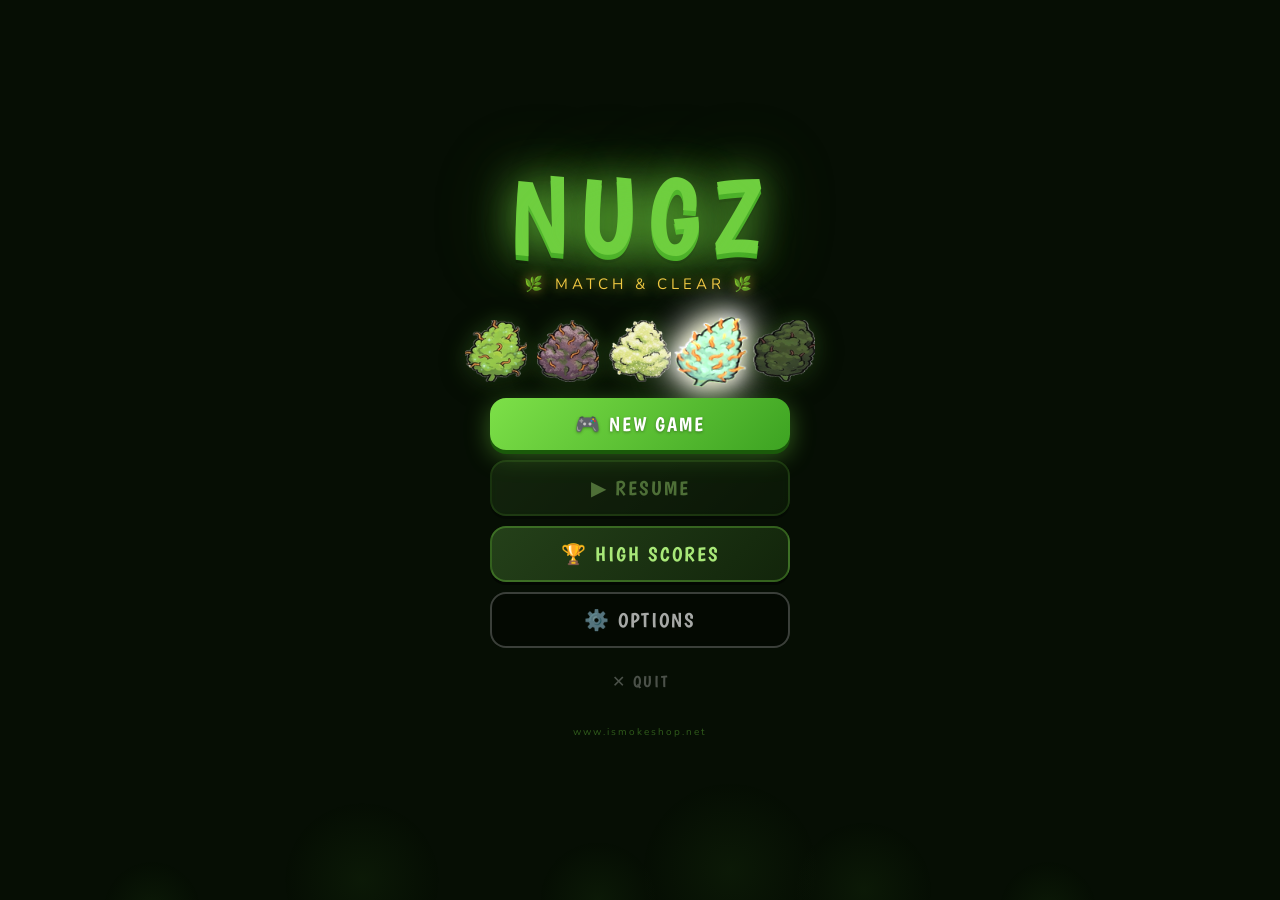
==== NUGZ/index.html @ 01d81c3b "Add files via upload" ====
<!DOCTYPE html>
<html lang="en">
<head>
<meta charset="UTF-8">
<meta name="viewport" content="width=device-width, initial-scale=1.0, maximum-scale=1.0, user-scalable=no">
<title>NUGZ 🌿 by iSmokeShop</title>
<link rel="stylesheet" href="styles.css">
</head>
<body>

<!-- GLOBAL PARALLAX BACKGROUND -->
<div id="globalBg" class="global-bg"></div>

<div id="app">

  <!-- ══════════ MAIN MENU ══════════ -->
  <div id="screen-menu" class="screen active">
    <div class="menu-smoke">
      <div class="smoke-particle"></div><div class="smoke-particle"></div>
      <div class="smoke-particle"></div><div class="smoke-particle"></div>
      <div class="smoke-particle"></div><div class="smoke-particle"></div>
    </div>
    <div class="menu-content">

      <div class="logo-wrap">
        <div class="logo-glow"></div>
        <div class="logo-title">NUGZ</div>
        <div class="logo-sub">🌿 Match &amp; Clear 🌿</div>
      </div>

      <!-- CENTERED floating nugs row -->
      <div class="floating-nugs" id="floatingNugs"></div>

      <div class="menu-buttons">
        <button class="btn btn-primary pulse-glow" id="btnNewGame">🎮 NEW GAME</button>
        <button class="btn btn-secondary" id="btnResume">▶ RESUME</button>
        <button class="btn btn-secondary" id="btnHighScore">🏆 HIGH SCORES</button>
        <button class="btn btn-outline" id="btnOptions">⚙️ OPTIONS</button>
        <button class="btn btn-ghost" id="btnQuit">✕ QUIT</button>
      </div>

      <div class="menu-footer">
        <img src="ismokeshop-logo.png" alt="iSmokeShop" class="iss-logo" onerror="this.style.display='none'">
        <a href="https://www.ismokeshop.net" target="_blank">www.ismokeshop.net</a>
      </div>
    </div>
  </div>

  <!-- ══════════ GAME SCREEN ══════════ -->
  <div id="screen-game" class="screen">
    <div class="hud">
      <div class="hud-left">
        <button class="hud-btn" id="btnPause">⏸</button>
        <div class="level-display">LVL <span id="dispLevel">1</span></div>
      </div>
      <div class="hud-center">
        <div class="score-label">SCORE</div>
        <div class="score-display" id="dispScore">0</div>
      </div>
      <div class="hud-right">
        <div class="combo-display" id="dispCombo"></div>
        <div class="highscore-mini">BEST&nbsp;<span id="dispBest">0</span></div>
      </div>
    </div>

    <div class="progress-bar-wrap">
      <div class="progress-bar" id="progressBar"></div>
      <div class="progress-label" id="progressLabel">0 / 20</div>
    </div>

    <div class="game-area">
      <canvas id="gameCanvas"></canvas>
      <div id="popEffects"></div>
    </div>

    <div class="game-footer">
      <div class="moves-display">
        <span class="moves-icon">💨</span>
        <span id="dispMoves">30</span>&nbsp;PUFFS LEFT
      </div>
      <div class="nug-queue">
        <div class="queue-label">NEXT</div>
        <div id="nextNugDisplay"></div>
      </div>
    </div>
  </div>

  <!-- ══════════ PAUSE ══════════ -->
  <div id="screen-pause" class="screen overlay-screen">
    <div class="overlay-box">
      <div class="overlay-title">⏸ PAUSED</div>
      <button class="btn btn-primary" id="btnResumePause">▶ RESUME</button>
      <button class="btn btn-secondary" id="btnRestartPause">🔄 RESTART</button>
      <button class="btn btn-outline" id="btnMenuPause">🏠 MENU</button>
    </div>
  </div>

  <!-- ══════════ GAME OVER ══════════ -->
  <div id="screen-gameover" class="screen overlay-screen">
    <div class="overlay-box gameover-box">
      <div class="gameover-emoji">💨</div>
      <div class="overlay-title">BURNED OUT</div>
      <div class="gameover-score-label">YOUR SCORE</div>
      <div class="gameover-score" id="goScore">0</div>
      <div class="gameover-best" id="goNewBest" style="display:none">🏆 NEW HIGH SCORE!</div>
      <div class="gameover-stats">
        <div>LEVEL REACHED: <span id="goLevel">1</span></div>
        <div>BEST COMBO: <span id="goCombo">0</span>x</div>
      </div>
      <button class="btn btn-primary pulse-glow" id="btnPlayAgain">🎮 PLAY AGAIN</button>
      <button class="btn btn-outline" id="btnGoMenu">🏠 MENU</button>
    </div>
  </div>

  <!-- ══════════ LEVEL UP ══════════ -->
  <div id="screen-levelup" class="screen overlay-screen">
    <div class="overlay-box levelup-box">
      <div class="levelup-stars" id="levelupStars">⭐⭐⭐</div>
      <div class="levelup-badge">LEVEL UP!</div>
      <div class="levelup-num" id="luLevel">2</div>
      <div class="levelup-msg" id="luMsg">Keep it lit! 🔥</div>
      <button class="btn btn-primary" id="btnContinue">KEEP GOING 🌿</button>
    </div>
  </div>

  <!-- ══════════ HIGH SCORES ══════════ -->
  <div id="screen-scores" class="screen overlay-screen">
    <div class="overlay-box scores-box">
      <div class="overlay-title">🏆 HIGH SCORES</div>
      <div id="scoresList" class="scores-list"></div>
      <button class="btn btn-outline" id="btnScoresBack">← BACK</button>
    </div>
  </div>

  <!-- ══════════ OPTIONS ══════════ -->
  <div id="screen-options" class="screen overlay-screen">
    <div class="overlay-box">
      <div class="overlay-title">⚙️ OPTIONS</div>
      <div class="option-row">
        <span>🔊 SOUND FX</span>
        <label class="toggle"><input type="checkbox" id="optSound" checked><span class="toggle-slider"></span></label>
      </div>
      <div class="option-row">
        <span>🎵 MUSIC</span>
        <label class="toggle"><input type="checkbox" id="optMusic"><span class="toggle-slider"></span></label>
      </div>
      <div class="option-row">
        <span>📳 VIBRATE</span>
        <label class="toggle"><input type="checkbox" id="optVibrate" checked><span class="toggle-slider"></span></label>
      </div>
      <div class="option-row">
        <span>✨ EFFECTS</span>
        <label class="toggle"><input type="checkbox" id="optEffects" checked><span class="toggle-slider"></span></label>
      </div>
      <div class="option-row">
        <span>🔉 MUSIC VOL</span>
        <input type="range" id="optMusicVol" min="0" max="100" value="60" class="vol-slider">
      </div>
      <button class="btn btn-outline" id="btnOptBack">← BACK</button>
    </div>
  </div>

</div><!-- /#app -->

<!-- Audio -->
<audio id="bgMusic" loop preload="auto">
  <source src="NUGZ Main Menu (Take 1).mp3" type="audio/mpeg">
</audio>

<script src="index.js"></script>
</body>
</html>
---- NUGZ/styles.css ----
/* ═══════════════════════════════════════════════
   NUGZ — styles.css  (v2 — iSmokeShop Edition)
═══════════════════════════════════════════════ */
@import url('https://fonts.googleapis.com/css2?family=Boogaloo&family=Nunito:wght@400;700;900&display=swap');

:root {
  --green:      #6fcf3f;
  --green2:     #3da322;
  --purple:     #9b5fcf;
  --white-nug:  #d4e88e;
  --teal:       #5ec4c0;
  --dark:       #3d5e35;
  --gold:       #f5c842;
  --amber:      #e8921a;
  --bg-dark:    #0d1a0a;
  --panel:      rgba(10,22,6,0.88);
  --glow-green: 0 0 20px rgba(111,207,63,0.6);
  --glow-gold:  0 0 20px rgba(245,200,66,0.7);
}

/* ── RESET ── */
*, *::before, *::after { box-sizing: border-box; margin: 0; padding: 0; -webkit-tap-highlight-color: transparent; }
html, body {
  width: 100%; height: 100%;
  overflow: hidden;
  background: #060e04;
  font-family: 'Nunito', sans-serif;
  color: #fff;
  touch-action: manipulation;
}

/* ══════════════════════════════════════════
   GLOBAL BACKGROUND IMAGE
══════════════════════════════════════════ */
.global-bg {
  position: fixed; inset: 0; z-index: 0;
  background: url('nugz-background.png') center center / cover no-repeat;
  /* Dark overlay so game elements read clearly */
  filter: brightness(0.45) saturate(1.2);
  transform: scale(1.04); /* slight overscale to avoid edges on parallax */
  transition: filter 0.6s ease;
}
/* Slightly brighter on menu */
body.on-menu .global-bg { filter: brightness(0.55) saturate(1.3); }

#app { position: relative; z-index: 1; width: 100%; height: 100vh; overflow: hidden; }

/* ══════════════════════════════════════════
   SCREENS
══════════════════════════════════════════ */
.screen {
  position: absolute; inset: 0;
  display: none; flex-direction: column;
  align-items: center; justify-content: center;
}
.screen.active { display: flex; }

.overlay-screen {
  background: rgba(0,0,0,0.72);
  backdrop-filter: blur(8px);
  z-index: 100;
}

/* ══════════════════════════════════════════
   MENU — SMOKE OVERLAY (subtle on top of bg)
══════════════════════════════════════════ */
.menu-smoke {
  position: absolute; inset: 0; overflow: hidden; pointer-events: none;
}
.smoke-particle {
  position: absolute; bottom: -60px;
  border-radius: 50%;
  background: radial-gradient(circle, rgba(111,207,63,0.06) 0%, transparent 70%);
  animation: smokeRise 10s infinite ease-in;
}
.smoke-particle:nth-child(1){left:8%;  width:100px;height:100px; animation-delay:0s;}
.smoke-particle:nth-child(2){left:22%; width:160px;height:160px; animation-delay:2s;}
.smoke-particle:nth-child(3){left:42%; width:120px;height:120px; animation-delay:4s;}
.smoke-particle:nth-child(4){left:62%; width:140px;height:140px; animation-delay:1s;}
.smoke-particle:nth-child(5){left:78%; width:100px;height:100px; animation-delay:3s;}
.smoke-particle:nth-child(6){left:50%; width:180px;height:180px; animation-delay:5.5s;}
@keyframes smokeRise {
  0%  { transform:translateY(0) scale(1);   opacity:0; }
  8%  { opacity:1; }
  100%{ transform:translateY(-115vh) scale(3); opacity:0; }
}

/* ══════════════════════════════════════════
   MENU CONTENT
══════════════════════════════════════════ */
.menu-content {
  position: relative; z-index: 2;
  display: flex; flex-direction: column;
  align-items: center;
  width: 100%; max-width: 440px;
  padding: 16px 20px;
  gap: 12px;
}

/* ── LOGO ── */
.logo-wrap { text-align: center; position: relative; }
.logo-glow {
  position: absolute; left: 50%; top: 50%; transform: translate(-50%,-50%);
  width: 260px; height: 100px;
  background: radial-gradient(ellipse, rgba(111,207,63,0.45) 0%, transparent 70%);
  filter: blur(24px);
  animation: logoPulse 3s ease-in-out infinite;
}
@keyframes logoPulse {
  0%,100%{ opacity:.7; transform:translate(-50%,-50%) scale(1); }
  50%    { opacity:1;  transform:translate(-50%,-50%) scale(1.18); }
}
.logo-title {
  font-family: 'Boogaloo', cursive;
  font-size: clamp(80px, 22vw, 108px);
  color: var(--green);
  text-shadow:
    0 0 40px rgba(111,207,63,0.9),
    0 0 80px rgba(111,207,63,0.4),
    0 5px 0 var(--green2),
    0 8px 0 rgba(0,0,0,0.6);
  letter-spacing: 10px;
  line-height: 1;
}
.logo-sub {
  font-size: 15px; color: var(--gold);
  letter-spacing: 4px; text-transform: uppercase;
  text-shadow: 0 0 12px rgba(245,200,66,0.6);
  margin-top: 4px;
}

/* ── FLOATING NUGS (centered) ── */
.floating-nugs {
  display: flex;
  flex-direction: row;
  justify-content: center;
  align-items: flex-end;
  gap: 10px;
  width: 100%;
  height: 72px;
  margin: 4px 0;
}
.floating-nugs img {
  width: 52px; height: 52px;
  filter: drop-shadow(0 4px 12px rgba(0,0,0,0.6)) drop-shadow(0 0 8px rgba(111,207,63,0.3));
  animation: floatNug 3.5s ease-in-out infinite;
  cursor: default;
  transition: filter 0.2s, transform 0.2s;
}
.floating-nugs img:nth-child(1){ animation-delay:0s; }
.floating-nugs img:nth-child(2){ animation-delay:0.5s; }
.floating-nugs img:nth-child(3){ animation-delay:1s; }
.floating-nugs img:nth-child(4){ animation-delay:1.5s; }
.floating-nugs img:nth-child(5){ animation-delay:2s; }
.floating-nugs img.sparkle {
  filter: drop-shadow(0 0 16px #6fcf3f) drop-shadow(0 0 8px #fff) brightness(1.5);
  transform: scale(1.18) rotate(10deg);
}
@keyframes floatNug {
  0%,100%{ transform:translateY(0)    rotate(-4deg) scale(1); }
  50%    { transform:translateY(-14px) rotate(4deg)  scale(1.05); }
}

/* ── MENU BUTTONS ── */
.menu-buttons {
  display: flex; flex-direction: column;
  gap: 10px; width: 100%; max-width: 300px;
}

/* ── MENU FOOTER ── */
.menu-footer {
  margin-top: 8px;
  display: flex; flex-direction: column; align-items: center; gap: 6px;
}
.iss-logo {
  height: 28px; opacity: 0.7;
  filter: drop-shadow(0 0 6px rgba(111,207,63,0.4));
}
.menu-footer a {
  font-size: 10px; color: rgba(111,207,63,0.4);
  text-decoration: none; letter-spacing: 2px;
}

/* ══════════════════════════════════════════
   BUTTONS
══════════════════════════════════════════ */
.btn {
  border: none; cursor: pointer; border-radius: 16px;
  font-family: 'Boogaloo', cursive;
  font-size: 20px; letter-spacing: 2px;
  padding: 14px 24px; width: 100%;
  transition: all 0.12s ease;
  position: relative; overflow: hidden;
  text-transform: uppercase;
}
.btn::after {
  content:''; position:absolute; inset:0;
  background:rgba(255,255,255,0.12);
  opacity:0; transition:opacity 0.1s;
}
.btn:active { transform:translateY(2px) scale(0.97); }
.btn:active::after { opacity:1; }

.btn-primary {
  background: linear-gradient(135deg, #7de048, #3da322);
  color: #fff;
  box-shadow: 0 4px 0 #1a5a0a, 0 6px 24px rgba(111,207,63,0.45);
  text-shadow: 0 1px 3px rgba(0,0,0,0.35);
}
.btn-primary:active { box-shadow: 0 1px 0 #1a5a0a; }

.btn-secondary {
  background: linear-gradient(135deg, rgba(40,70,28,0.9), rgba(20,40,12,0.9));
  color: #a8e878;
  border: 2px solid rgba(111,207,63,0.35);
  box-shadow: 0 3px 0 rgba(0,0,0,0.5);
  backdrop-filter: blur(4px);
}
.btn-outline {
  background: rgba(0,0,0,0.3);
  color: rgba(255,255,255,0.65);
  border: 2px solid rgba(255,255,255,0.22);
  backdrop-filter: blur(4px);
}
.btn-ghost {
  background: transparent; border: none;
  color: rgba(255,255,255,0.28);
  font-size: 16px;
}
.btn-ghost:hover { color: rgba(255,90,90,0.7); }

.pulse-glow {
  animation: pulseGlow 2.2s ease-in-out infinite;
}
@keyframes pulseGlow {
  0%,100%{ box-shadow: 0 4px 0 #1a5a0a, 0 6px 24px rgba(111,207,63,0.45); }
  50%    { box-shadow: 0 4px 0 #1a5a0a, 0 6px 40px rgba(111,207,63,0.85), 0 0 70px rgba(111,207,63,0.25); }
}

/* ══════════════════════════════════════════
   GAME HUD
══════════════════════════════════════════ */
#screen-game {
  display: none; flex-direction: column;
}
#screen-game.active { display: flex; }

/* Semi-transparent dark band at top */
.hud {
  display: flex; align-items: center; justify-content: space-between;
  padding: 8px 14px 6px;
  background: rgba(0,0,0,0.55);
  backdrop-filter: blur(6px);
  border-bottom: 1px solid rgba(111,207,63,0.2);
  min-height: 58px;
}
.hud-left, .hud-right {
  display: flex; flex-direction: column; align-items: flex-start; gap: 2px;
  min-width: 82px;
}
.hud-right { align-items: flex-end; }
.hud-btn {
  background: rgba(111,207,63,0.18);
  border: 1px solid rgba(111,207,63,0.35);
  color: var(--green); font-size: 18px;
  border-radius: 8px; padding: 4px 9px; cursor: pointer;
  transition: background 0.15s;
}
.hud-btn:active { background: rgba(111,207,63,0.35); }
.level-display {
  font-family: 'Boogaloo', cursive;
  font-size: 14px; color: var(--gold); letter-spacing: 1px;
}
.score-label {
  font-size: 10px; color: rgba(255,255,255,0.4);
  letter-spacing: 3px; text-align: center;
}
.score-display {
  font-family: 'Boogaloo', cursive;
  font-size: 34px; color: #fff;
  text-shadow: 0 0 16px rgba(111,207,63,0.55);
  text-align: center; letter-spacing: 1px;
  min-width: 120px;
}
.score-display.bump { animation: scoreBump 0.25s ease; }
@keyframes scoreBump {
  0%  { transform:scale(1); }
  40% { transform:scale(1.22); color:var(--gold); text-shadow: 0 0 20px var(--gold); }
  100%{ transform:scale(1); }
}
.highscore-mini {
  font-size: 10px; color: rgba(245,200,66,0.5); letter-spacing: 2px;
}
.combo-display {
  font-family: 'Boogaloo', cursive;
  font-size: 20px; color: var(--gold);
  text-shadow: var(--glow-gold);
  min-height: 24px;
  transition: opacity 0.2s;
}
/* Combo pulse */
.combo-display.combo-pop { animation: comboPop 0.3s cubic-bezier(.34,1.56,.64,1); }
@keyframes comboPop {
  0%  { transform:scale(0.5); }
  100%{ transform:scale(1); }
}

/* ══════════════════════════════════════════
   PROGRESS BAR
══════════════════════════════════════════ */
.progress-bar-wrap {
  position: relative; height: 9px;
  background: rgba(0,0,0,0.5);
}
.progress-bar {
  height: 100%;
  background: linear-gradient(90deg, var(--green2), var(--green), var(--gold));
  width: 0%;
  transition: width 0.35s ease;
  box-shadow: 0 0 10px rgba(111,207,63,0.7);
}
.progress-label {
  position: absolute; top: 50%; right: 8px; transform: translateY(-50%);
  font-size: 8px; color: rgba(255,255,255,0.35); letter-spacing: 1px;
}

/* ══════════════════════════════════════════
   GAME CANVAS AREA
══════════════════════════════════════════ */
.game-area {
  flex: 1; position: relative;
  display: flex; align-items: center; justify-content: center;
  overflow: hidden;
}
/* Subtle dark vignette over background behind the grid */
.game-area::before {
  content: '';
  position: absolute; inset: 0;
  background: rgba(0,0,0,0.35);
  pointer-events: none;
}
#gameCanvas {
  display: block;
  position: relative; z-index: 1;
  border-radius: 8px;
  box-shadow: 0 0 40px rgba(0,0,0,0.7), 0 0 0 1px rgba(111,207,63,0.12);
}

/* ══════════════════════════════════════════
   POP EFFECTS LAYER
══════════════════════════════════════════ */
#popEffects {
  position: absolute; inset: 0; z-index: 2;
  pointer-events: none; overflow: hidden;
}
.pop-text {
  position: absolute; pointer-events: none;
  font-family: 'Boogaloo', cursive;
  color: var(--gold);
  text-shadow: 0 2px 6px rgba(0,0,0,0.7), 0 0 12px var(--gold);
  white-space: nowrap;
  animation: popFloat 0.9s ease forwards;
}
@keyframes popFloat {
  0%  { transform:translateY(0)    scale(0.4); opacity:1; }
  55% { transform:translateY(-45px) scale(1.25); opacity:1; }
  100%{ transform:translateY(-90px) scale(0.7); opacity:0; }
}
.particle {
  position: absolute; border-radius: 50%;
  pointer-events: none;
  animation: particleFly 0.65s ease forwards;
}
@keyframes particleFly {
  0%  { transform:translate(0,0) scale(1); opacity:1; }
  100%{ transform:translate(var(--dx),var(--dy)) scale(0); opacity:0; }
}
/* Selection ring flash */
.select-flash {
  position: absolute; border-radius: 10px;
  border: 3px solid var(--green);
  box-shadow: 0 0 16px var(--green), inset 0 0 10px rgba(111,207,63,0.2);
  pointer-events: none;
  animation: selectRing 0.25s ease forwards;
  z-index: 3;
}
@keyframes selectRing {
  0%  { opacity:0; transform:scale(0.6); }
  60% { opacity:1; transform:scale(1.1); }
  100%{ opacity:1; transform:scale(1); }
}
.deselect-flash {
  position: absolute; border-radius: 10px;
  border: 2px solid rgba(255,255,255,0.4);
  pointer-events: none;
  animation: deselectRing 0.2s ease forwards;
  z-index: 3;
}
@keyframes deselectRing {
  0%  { opacity:1; transform:scale(1); }
  100%{ opacity:0; transform:scale(1.3); }
}
/* Screen flash for combos */
.screen-flash {
  position: fixed; inset: 0; pointer-events: none; z-index: 200;
  animation: screenFlash 0.35s ease forwards;
}
@keyframes screenFlash {
  0%  { opacity:0.45; }
  100%{ opacity:0; }
}

/* ══════════════════════════════════════════
   GAME FOOTER
══════════════════════════════════════════ */
.game-footer {
  display: flex; align-items: center; justify-content: space-between;
  padding: 8px 16px;
  background: rgba(0,0,0,0.55);
  backdrop-filter: blur(6px);
  border-top: 1px solid rgba(111,207,63,0.18);
  min-height: 62px;
}
.moves-display {
  font-family: 'Boogaloo', cursive;
  font-size: 17px; color: rgba(255,255,255,0.85); letter-spacing: 1px;
}
/* Low moves warning */
.moves-display.low { color: #ff6b4a; animation: lowPulse 0.7s ease-in-out infinite; }
@keyframes lowPulse {
  0%,100%{ opacity:1; }
  50%    { opacity:0.5; }
}
.moves-icon { margin-right: 4px; }
.nug-queue { display:flex; flex-direction:column; align-items:center; gap:4px; }
.queue-label { font-size:9px; color:rgba(255,255,255,0.3); letter-spacing:3px; }
#nextNugDisplay { display:flex; gap:8px; align-items:center; }
#nextNugDisplay img {
  width:38px; height:38px;
  filter: drop-shadow(0 0 6px rgba(111,207,63,0.5));
  animation: nextBob 2.2s ease-in-out infinite;
}
#nextNugDisplay img:nth-child(2){ animation-delay:.4s; }
#nextNugDisplay img:nth-child(3){ animation-delay:.8s; }
@keyframes nextBob {
  0%,100%{ transform:translateY(0); }
  50%    { transform:translateY(-5px); }
}

/* ══════════════════════════════════════════
   OVERLAY BOXES
══════════════════════════════════════════ */
.overlay-box {
  background: linear-gradient(150deg, rgba(14,28,10,0.97), rgba(8,18,6,0.97));
  border: 2px solid rgba(111,207,63,0.35);
  border-radius: 26px;
  padding: 32px 28px 28px;
  width: min(92vw, 350px);
  display: flex; flex-direction: column;
  align-items: center; gap: 14px;
  box-shadow:
    0 24px 70px rgba(0,0,0,0.85),
    inset 0 1px 0 rgba(111,207,63,0.12),
    0 0 0 1px rgba(0,0,0,0.4);
  animation: popIn 0.32s cubic-bezier(0.34,1.56,0.64,1);
}
@keyframes popIn {
  0%  { transform:scale(0.65); opacity:0; }
  100%{ transform:scale(1);    opacity:1; }
}
.overlay-title {
  font-family: 'Boogaloo', cursive;
  font-size: 32px; color: var(--green);
  text-shadow: var(--glow-green); letter-spacing: 3px;
}

/* GAME OVER */
.gameover-box { gap:10px; }
.gameover-emoji { font-size:58px; animation:wobble 2.5s ease-in-out infinite; }
@keyframes wobble {
  0%,100%{ transform:rotate(-12deg); }
  50%    { transform:rotate(12deg); }
}
.gameover-score-label { font-size:11px; color:rgba(255,255,255,0.4); letter-spacing:3px; }
.gameover-score {
  font-family:'Boogaloo',cursive;
  font-size:58px; color:var(--gold);
  text-shadow:var(--glow-gold);
}
.gameover-best {
  font-family:'Boogaloo',cursive; font-size:20px; color:var(--gold);
  animation: rainbow 1s linear infinite;
}
@keyframes rainbow {
  0%  { color:#f5c842; }
  33% { color:#6fcf3f; }
  66% { color:#9b5fcf; }
  100%{ color:#f5c842; }
}
.gameover-stats { font-size:14px; color:rgba(255,255,255,0.5); text-align:center; line-height:2; }

/* LEVEL UP */
.levelup-box {
  background: linear-gradient(150deg, rgba(18,34,10,0.97), rgba(10,22,6,0.97));
  border-color: var(--gold);
  box-shadow: 0 24px 70px rgba(0,0,0,0.85), 0 0 50px rgba(245,200,66,0.18);
}
.levelup-stars { font-size:30px; letter-spacing:6px; animation:starSpin 1.5s ease; }
@keyframes starSpin {
  0%  { transform:rotate(-20deg) scale(0); opacity:0; }
  60% { transform:rotate(10deg) scale(1.3); opacity:1; }
  100%{ transform:rotate(0) scale(1); }
}
.levelup-badge {
  font-family:'Boogaloo',cursive; font-size:20px; color:var(--gold);
  letter-spacing:6px; text-shadow:var(--glow-gold);
}
.levelup-num {
  font-family:'Boogaloo',cursive; font-size:110px; color:var(--green);
  text-shadow:var(--glow-green), 0 0 70px rgba(111,207,63,0.35);
  line-height:1; animation:lvlPop 0.5s cubic-bezier(.34,1.56,.64,1);
}
@keyframes lvlPop { 0%{transform:scale(0);} 100%{transform:scale(1);} }
.levelup-msg { font-size:18px; color:rgba(255,255,255,0.75); text-align:center; }

/* HIGH SCORES */
.scores-box { gap:12px; }
.scores-list { width:100%; }
.score-entry {
  display:flex; align-items:center; justify-content:space-between;
  padding:10px 16px; border-radius:12px; margin-bottom:6px;
  background:rgba(111,207,63,0.06);
  border:1px solid rgba(111,207,63,0.12);
}
.score-entry:first-child { background:rgba(245,200,66,0.1); border-color:rgba(245,200,66,0.3); }
.score-rank { font-family:'Boogaloo',cursive; font-size:20px; color:rgba(255,255,255,0.3); width:32px; }
.score-entry:first-child .score-rank { color:var(--gold); }
.score-val { font-family:'Boogaloo',cursive; font-size:22px; color:#fff; }
.score-lvl { font-size:12px; color:rgba(255,255,255,0.3); }

/* OPTIONS */
.option-row {
  display:flex; align-items:center; justify-content:space-between;
  width:100%; padding:10px 4px;
  border-bottom:1px solid rgba(255,255,255,0.06);
  font-size:15px; letter-spacing:2px; color:rgba(255,255,255,0.75);
  gap:12px;
}
.toggle { position:relative; display:inline-block; width:50px; height:28px; flex-shrink:0; }
.toggle input { opacity:0; width:0; height:0; }
.toggle-slider {
  position:absolute; cursor:pointer; inset:0;
  background:rgba(255,255,255,0.1); border-radius:28px; transition:.3s;
  border:1px solid rgba(255,255,255,0.15);
}
.toggle-slider::before {
  content:''; position:absolute; width:22px; height:22px; border-radius:50%;
  left:3px; top:2px; background:rgba(255,255,255,0.4); transition:.3s;
}
.toggle input:checked + .toggle-slider { background:var(--green2); border-color:var(--green); }
.toggle input:checked + .toggle-slider::before {
  transform:translateX(22px); background:#fff;
  box-shadow:0 0 10px rgba(111,207,63,0.6);
}
.vol-slider {
  flex:1; max-width:110px;
  appearance:none; height:4px; background:rgba(255,255,255,0.15);
  border-radius:2px; outline:none; cursor:pointer;
}
.vol-slider::-webkit-slider-thumb {
  appearance:none; width:18px; height:18px; border-radius:50%;
  background:var(--green); cursor:pointer;
  box-shadow:0 0 8px rgba(111,207,63,0.5);
}

/* ══════════════════════════════════════════
   RESPONSIVE
══════════════════════════════════════════ */
@media(max-height: 700px) {
  .logo-title { font-size: clamp(60px,18vw,80px); }
  .floating-nugs { height:56px; }
  .floating-nugs img { width:42px; height:42px; }
  .menu-buttons { gap:8px; }
  .btn { padding:11px 20px; font-size:18px; }
}
@media(min-width: 600px) {
  .floating-nugs img { width:62px; height:62px; }
}
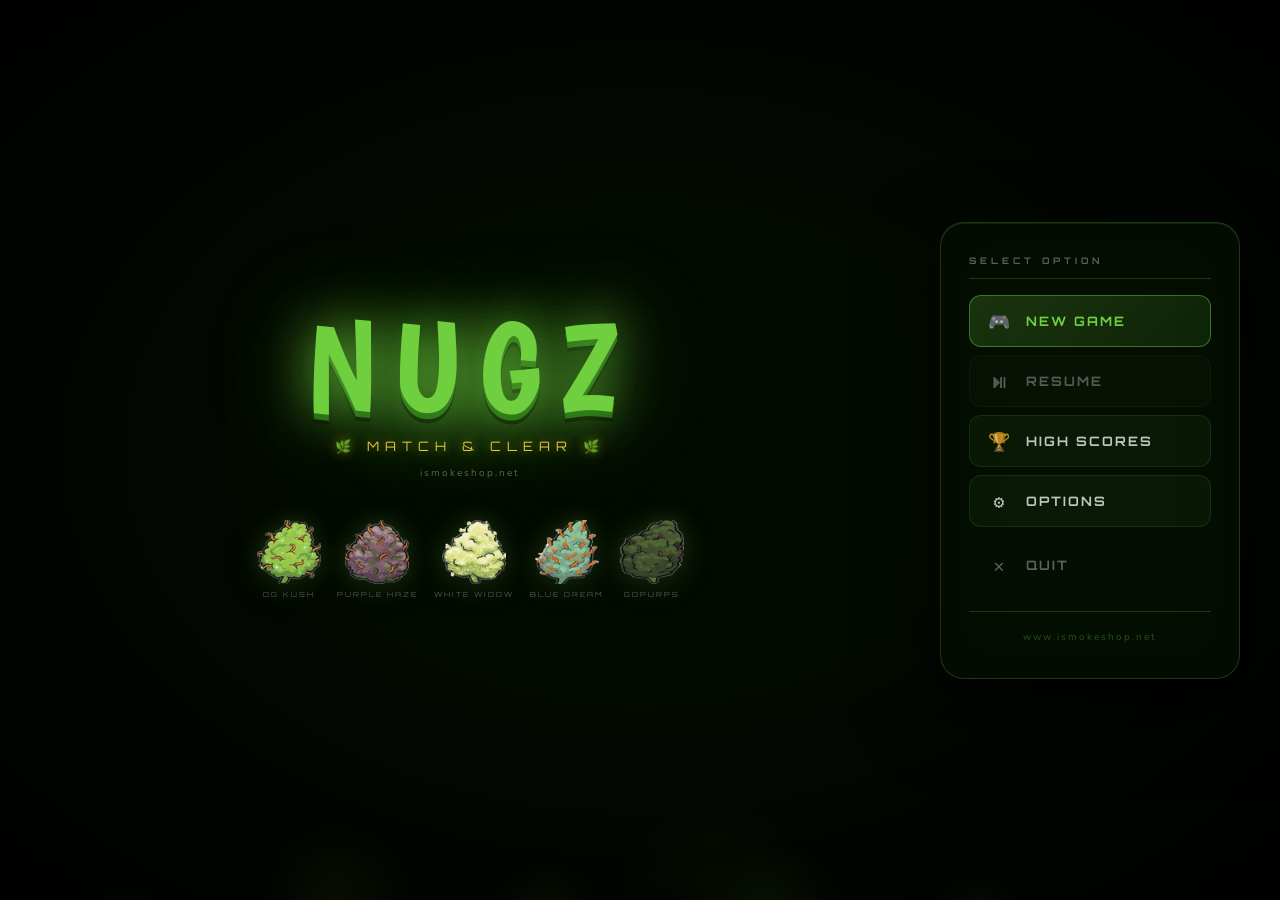
==== commit 96ca5c87: "Add files via upload" ====
--- a/NUGZ/index.html
+++ b/NUGZ/index.html
@@ -3,166 +3,335 @@
 <head>
 <meta charset="UTF-8">
 <meta name="viewport" content="width=device-width, initial-scale=1.0, maximum-scale=1.0, user-scalable=no">
+<meta name="apple-mobile-web-app-capable" content="yes">
+<meta name="apple-mobile-web-app-status-bar-style" content="black-translucent">
+<meta name="theme-color" content="#060e04">
 <title>NUGZ 🌿 by iSmokeShop</title>
 <link rel="stylesheet" href="styles.css">
 </head>
 <body>
 
-<!-- GLOBAL PARALLAX BACKGROUND -->
-<div id="globalBg" class="global-bg"></div>
+<!-- ══════════════════════════════════════
+     GLOBAL CINEMATIC BACKGROUND
+══════════════════════════════════════ -->
+<div id="globalBg">
+  <div class="bg-image"></div>
+  <div class="bg-vignette"></div>
+  <div class="bg-scanlines"></div>
+</div>
+
+<!-- SMOKE PARTICLES (always visible) -->
+<div id="smokeLayer">
+  <div class="sp"></div><div class="sp"></div><div class="sp"></div>
+  <div class="sp"></div><div class="sp"></div><div class="sp"></div>
+  <div class="sp"></div><div class="sp"></div>
+</div>
 
 <div id="app">
 
-  <!-- ══════════ MAIN MENU ══════════ -->
+  <!-- ══════════════════════════════════════
+       MAIN MENU
+  ══════════════════════════════════════ -->
   <div id="screen-menu" class="screen active">
-    <div class="menu-smoke">
-      <div class="smoke-particle"></div><div class="smoke-particle"></div>
-      <div class="smoke-particle"></div><div class="smoke-particle"></div>
-      <div class="smoke-particle"></div><div class="smoke-particle"></div>
-    </div>
-    <div class="menu-content">
-
-      <div class="logo-wrap">
-        <div class="logo-glow"></div>
-        <div class="logo-title">NUGZ</div>
-        <div class="logo-sub">🌿 Match &amp; Clear 🌿</div>
-      </div>
-
-      <!-- CENTERED floating nugs row -->
-      <div class="floating-nugs" id="floatingNugs"></div>
-
-      <div class="menu-buttons">
-        <button class="btn btn-primary pulse-glow" id="btnNewGame">🎮 NEW GAME</button>
-        <button class="btn btn-secondary" id="btnResume">▶ RESUME</button>
-        <button class="btn btn-secondary" id="btnHighScore">🏆 HIGH SCORES</button>
-        <button class="btn btn-outline" id="btnOptions">⚙️ OPTIONS</button>
-        <button class="btn btn-ghost" id="btnQuit">✕ QUIT</button>
-      </div>
-
-      <div class="menu-footer">
-        <img src="ismokeshop-logo.png" alt="iSmokeShop" class="iss-logo" onerror="this.style.display='none'">
-        <a href="https://www.ismokeshop.net" target="_blank">www.ismokeshop.net</a>
-      </div>
-    </div>
-  </div>
-
-  <!-- ══════════ GAME SCREEN ══════════ -->
+
+    <!-- DESKTOP MENU LAYOUT -->
+    <div class="menu-desktop">
+      <div class="menu-desktop-left">
+        <div class="logo-area">
+          <div class="logo-glow-ring"></div>
+          <div class="logo-main">NUGZ</div>
+          <div class="logo-tagline">🌿 MATCH &amp; CLEAR 🌿</div>
+          <div class="logo-brand">
+            <img src="ismokeshop-logo.png" alt="iSmokeShop" class="brand-logo" onerror="this.style.display='none'">
+            <span class="brand-url">ismokeshop.net</span>
+          </div>
+        </div>
+        <div class="menu-nug-showcase" id="nugShowcase">
+          <!-- 5 large nug sprites displayed here on desktop -->
+        </div>
+      </div>
+      <div class="menu-desktop-right">
+        <div class="menu-panel">
+          <div class="menu-panel-header">SELECT OPTION</div>
+          <nav class="menu-nav">
+            <button class="menu-btn menu-btn--primary" id="btnNewGame-d">
+              <span class="btn-icon">🎮</span>
+              <span class="btn-label">NEW GAME</span>
+              <span class="btn-arrow">▶</span>
+            </button>
+            <button class="menu-btn" id="btnResume-d">
+              <span class="btn-icon">⏯</span>
+              <span class="btn-label">RESUME</span>
+              <span class="btn-arrow">▶</span>
+            </button>
+            <button class="menu-btn" id="btnHighScore-d">
+              <span class="btn-icon">🏆</span>
+              <span class="btn-label">HIGH SCORES</span>
+              <span class="btn-arrow">▶</span>
+            </button>
+            <button class="menu-btn" id="btnOptions-d">
+              <span class="btn-icon">⚙️</span>
+              <span class="btn-label">OPTIONS</span>
+              <span class="btn-arrow">▶</span>
+            </button>
+            <button class="menu-btn menu-btn--quit" id="btnQuit-d">
+              <span class="btn-icon">✕</span>
+              <span class="btn-label">QUIT</span>
+            </button>
+          </nav>
+          <div class="menu-panel-footer">
+            <a href="https://www.ismokeshop.net" target="_blank">www.ismokeshop.net</a>
+          </div>
+        </div>
+      </div>
+    </div>
+
+    <!-- MOBILE MENU LAYOUT -->
+    <div class="menu-mobile">
+      <div class="mobile-logo">
+        <div class="mobile-logo-glow"></div>
+        <div class="mobile-logo-text">NUGZ</div>
+        <div class="mobile-logo-sub">🌿 Match &amp; Clear 🌿</div>
+      </div>
+      <div class="mobile-nugs-row" id="mobileNugsRow">
+        <!-- nugs injected by JS -->
+      </div>
+      <div class="mobile-menu-btns">
+        <button class="mbtn mbtn--primary" id="btnNewGame-m">🎮 NEW GAME</button>
+        <button class="mbtn" id="btnResume-m">▶ RESUME</button>
+        <button class="mbtn" id="btnHighScore-m">🏆 HIGH SCORES</button>
+        <button class="mbtn mbtn--outline" id="btnOptions-m">⚙️ OPTIONS</button>
+        <button class="mbtn mbtn--ghost" id="btnQuit-m">✕ QUIT</button>
+      </div>
+      <div class="mobile-footer">
+        <img src="ismokeshop-logo.png" alt="iSmokeShop" class="mobile-brand" onerror="this.style.display='none'">
+      </div>
+    </div>
+
+  </div><!-- /screen-menu -->
+
+
+  <!-- ══════════════════════════════════════
+       GAME SCREEN — DESKTOP
+  ══════════════════════════════════════ -->
   <div id="screen-game" class="screen">
-    <div class="hud">
-      <div class="hud-left">
-        <button class="hud-btn" id="btnPause">⏸</button>
-        <div class="level-display">LVL <span id="dispLevel">1</span></div>
-      </div>
-      <div class="hud-center">
-        <div class="score-label">SCORE</div>
-        <div class="score-display" id="dispScore">0</div>
-      </div>
-      <div class="hud-right">
-        <div class="combo-display" id="dispCombo"></div>
-        <div class="highscore-mini">BEST&nbsp;<span id="dispBest">0</span></div>
-      </div>
-    </div>
-
-    <div class="progress-bar-wrap">
-      <div class="progress-bar" id="progressBar"></div>
-      <div class="progress-label" id="progressLabel">0 / 20</div>
-    </div>
-
-    <div class="game-area">
-      <canvas id="gameCanvas"></canvas>
-      <div id="popEffects"></div>
-    </div>
-
-    <div class="game-footer">
-      <div class="moves-display">
-        <span class="moves-icon">💨</span>
-        <span id="dispMoves">30</span>&nbsp;PUFFS LEFT
-      </div>
-      <div class="nug-queue">
-        <div class="queue-label">NEXT</div>
-        <div id="nextNugDisplay"></div>
-      </div>
-    </div>
-  </div>
-
-  <!-- ══════════ PAUSE ══════════ -->
+
+    <!-- DESKTOP GAME: sidebar + canvas side by side -->
+    <div class="game-desktop">
+
+      <div class="game-sidebar-left">
+        <div class="sidebar-logo">NUGZ</div>
+        <div class="sidebar-score-block">
+          <div class="sb-label">SCORE</div>
+          <div class="sb-value" id="d-score">0</div>
+        </div>
+        <div class="sidebar-score-block">
+          <div class="sb-label">BEST</div>
+          <div class="sb-value sb-value--gold" id="d-best">0</div>
+        </div>
+        <div class="sidebar-divider"></div>
+        <div class="sidebar-score-block">
+          <div class="sb-label">LEVEL</div>
+          <div class="sb-value sb-value--level" id="d-level">1</div>
+        </div>
+        <div class="sb-progress-wrap">
+          <div class="sb-progress-bar" id="d-progress"></div>
+        </div>
+        <div class="sb-progress-label" id="d-progress-label">0 / 20</div>
+        <div class="sidebar-divider"></div>
+        <div class="sidebar-score-block">
+          <div class="sb-label">💨 PUFFS</div>
+          <div class="sb-value sb-value--puffs" id="d-moves">30</div>
+        </div>
+        <div class="sidebar-combo" id="d-combo"></div>
+        <div class="sidebar-divider"></div>
+        <div class="sb-label">NEXT UP</div>
+        <div class="sidebar-next" id="d-next"></div>
+        <div class="sidebar-actions">
+          <button class="side-btn" id="btnPause-d">⏸ PAUSE</button>
+        </div>
+        <div class="sidebar-brand">
+          <img src="ismokeshop-logo.png" alt="iSmokeShop" onerror="this.style.display='none'">
+        </div>
+      </div>
+
+      <div class="game-canvas-wrap">
+        <canvas id="gameCanvas"></canvas>
+        <div id="popEffects"></div>
+      </div>
+
+      <div class="game-sidebar-right">
+        <div class="sb-label">STRAIN GUIDE</div>
+        <div class="strain-guide" id="strainGuide">
+          <div class="strain-item" data-type="green">
+            <img src="sprites/green.png" alt="Green">
+            <div class="strain-info"><div class="strain-name">OG KUSH</div><div class="strain-desc">Classic indica</div></div>
+          </div>
+          <div class="strain-item" data-type="purple">
+            <img src="sprites/purple.png" alt="Purple">
+            <div class="strain-info"><div class="strain-name">PURPLE HAZE</div><div class="strain-desc">Psychedelic sativa</div></div>
+          </div>
+          <div class="strain-item" data-type="white">
+            <img src="sprites/white.png" alt="White">
+            <div class="strain-info"><div class="strain-name">WHITE WIDOW</div><div class="strain-desc">Frosty hybrid</div></div>
+          </div>
+          <div class="strain-item" data-type="teal">
+            <img src="sprites/teal.png" alt="Teal">
+            <div class="strain-info"><div class="strain-name">BLUE DREAM</div><div class="strain-desc">Smooth sativa</div></div>
+          </div>
+          <div class="strain-item" data-type="dark">
+            <img src="sprites/dark.png" alt="Dark">
+            <div class="strain-info"><div class="strain-name">GDPURPS</div><div class="strain-desc">Dense indica</div></div>
+          </div>
+        </div>
+        <div class="sidebar-divider"></div>
+        <div class="sb-label">HOW TO PLAY</div>
+        <div class="how-to-play">
+          <div class="htp-item">🖱️ Click to select a nug</div>
+          <div class="htp-item">↔️ Click adjacent to swap</div>
+          <div class="htp-item">🌿 Match 3+ in a row</div>
+          <div class="htp-item">⚡ Chains = combo bonus</div>
+          <div class="htp-item">⬆️ Fill the bar to level up</div>
+        </div>
+        <div class="sidebar-divider"></div>
+        <div class="sb-label">SESSION STATS</div>
+        <div class="session-stats">
+          <div class="stat-row"><span>Max Combo</span><span id="d-maxcombo">0x</span></div>
+          <div class="stat-row"><span>Nugs Cleared</span><span id="d-cleared">0</span></div>
+        </div>
+      </div>
+
+    </div><!-- /game-desktop -->
+
+    <!-- MOBILE GAME: stacked layout -->
+    <div class="game-mobile">
+      <div class="mobile-hud">
+        <div class="mhud-left">
+          <button class="mhud-btn" id="btnPause-m2">⏸</button>
+          <div class="mhud-level">LVL <span id="m-level">1</span></div>
+        </div>
+        <div class="mhud-center">
+          <div class="mhud-score-lbl">SCORE</div>
+          <div class="mhud-score" id="m-score">0</div>
+        </div>
+        <div class="mhud-right">
+          <div class="mhud-combo" id="m-combo"></div>
+          <div class="mhud-best">BEST <span id="m-best">0</span></div>
+        </div>
+      </div>
+
+      <div class="mobile-progress">
+        <div class="mobile-progress-bar" id="m-progress"></div>
+        <div class="mobile-progress-label" id="m-progress-label">0 / 20</div>
+      </div>
+
+      <div class="mobile-canvas-area">
+        <canvas id="gameCanvasMobile"></canvas>
+        <div id="popEffectsMobile"></div>
+      </div>
+
+      <div class="mobile-footer-hud">
+        <div class="mfhud-puffs">
+          <span class="puff-emoji">💨</span>
+          <span id="m-moves">30</span>
+          <span class="puffs-lbl">PUFFS</span>
+        </div>
+        <div class="mfhud-next">
+          <span class="next-lbl">NEXT</span>
+          <div id="m-next"></div>
+        </div>
+      </div>
+    </div><!-- /game-mobile -->
+
+  </div><!-- /screen-game -->
+
+
+  <!-- ══════════════════════════════════════
+       OVERLAY SCREENS (shared)
+  ══════════════════════════════════════ -->
+
+  <!-- PAUSE -->
   <div id="screen-pause" class="screen overlay-screen">
-    <div class="overlay-box">
-      <div class="overlay-title">⏸ PAUSED</div>
-      <button class="btn btn-primary" id="btnResumePause">▶ RESUME</button>
-      <button class="btn btn-secondary" id="btnRestartPause">🔄 RESTART</button>
-      <button class="btn btn-outline" id="btnMenuPause">🏠 MENU</button>
-    </div>
-  </div>
-
-  <!-- ══════════ GAME OVER ══════════ -->
+    <div class="modal">
+      <div class="modal-title">⏸ PAUSED</div>
+      <button class="modal-btn modal-btn--primary" id="btnResumePause">▶ RESUME</button>
+      <button class="modal-btn" id="btnRestartPause">🔄 RESTART</button>
+      <button class="modal-btn modal-btn--outline" id="btnMenuPause">🏠 MAIN MENU</button>
+    </div>
+  </div>
+
+  <!-- GAME OVER -->
   <div id="screen-gameover" class="screen overlay-screen">
-    <div class="overlay-box gameover-box">
-      <div class="gameover-emoji">💨</div>
-      <div class="overlay-title">BURNED OUT</div>
-      <div class="gameover-score-label">YOUR SCORE</div>
-      <div class="gameover-score" id="goScore">0</div>
-      <div class="gameover-best" id="goNewBest" style="display:none">🏆 NEW HIGH SCORE!</div>
-      <div class="gameover-stats">
-        <div>LEVEL REACHED: <span id="goLevel">1</span></div>
-        <div>BEST COMBO: <span id="goCombo">0</span>x</div>
-      </div>
-      <button class="btn btn-primary pulse-glow" id="btnPlayAgain">🎮 PLAY AGAIN</button>
-      <button class="btn btn-outline" id="btnGoMenu">🏠 MENU</button>
-    </div>
-  </div>
-
-  <!-- ══════════ LEVEL UP ══════════ -->
+    <div class="modal modal--gameover">
+      <div class="go-smoke">💨</div>
+      <div class="modal-title modal-title--danger">BURNED OUT</div>
+      <div class="go-score-label">FINAL SCORE</div>
+      <div class="go-score" id="goScore">0</div>
+      <div class="go-newbest" id="goNewBest">🏆 NEW HIGH SCORE!</div>
+      <div class="go-stats">
+        <div class="go-stat"><span>LEVEL</span><span id="goLevel">1</span></div>
+        <div class="go-stat"><span>BEST COMBO</span><span id="goCombo">0x</span></div>
+        <div class="go-stat"><span>NUGS CLEARED</span><span id="goCleared">0</span></div>
+      </div>
+      <button class="modal-btn modal-btn--primary modal-btn--pulse" id="btnPlayAgain">🎮 PLAY AGAIN</button>
+      <button class="modal-btn modal-btn--outline" id="btnGoMenu">🏠 MENU</button>
+    </div>
+  </div>
+
+  <!-- LEVEL UP -->
   <div id="screen-levelup" class="screen overlay-screen">
-    <div class="overlay-box levelup-box">
-      <div class="levelup-stars" id="levelupStars">⭐⭐⭐</div>
-      <div class="levelup-badge">LEVEL UP!</div>
-      <div class="levelup-num" id="luLevel">2</div>
-      <div class="levelup-msg" id="luMsg">Keep it lit! 🔥</div>
-      <button class="btn btn-primary" id="btnContinue">KEEP GOING 🌿</button>
-    </div>
-  </div>
-
-  <!-- ══════════ HIGH SCORES ══════════ -->
+    <div class="modal modal--levelup">
+      <div class="lu-stars" id="luStars">⭐⭐⭐</div>
+      <div class="lu-badge">LEVEL UP!</div>
+      <div class="lu-number" id="luLevel">2</div>
+      <div class="lu-msg" id="luMsg">Keep it lit! 🔥</div>
+      <div class="lu-reward">+12 PUFFS ADDED 💨</div>
+      <button class="modal-btn modal-btn--primary" id="btnContinue">LET'S GO 🌿</button>
+    </div>
+  </div>
+
+  <!-- HIGH SCORES -->
   <div id="screen-scores" class="screen overlay-screen">
-    <div class="overlay-box scores-box">
-      <div class="overlay-title">🏆 HIGH SCORES</div>
+    <div class="modal modal--scores">
+      <div class="modal-title">🏆 HIGH SCORES</div>
       <div id="scoresList" class="scores-list"></div>
-      <button class="btn btn-outline" id="btnScoresBack">← BACK</button>
-    </div>
-  </div>
-
-  <!-- ══════════ OPTIONS ══════════ -->
+      <button class="modal-btn modal-btn--outline" id="btnScoresBack">← BACK</button>
+    </div>
+  </div>
+
+  <!-- OPTIONS -->
   <div id="screen-options" class="screen overlay-screen">
-    <div class="overlay-box">
-      <div class="overlay-title">⚙️ OPTIONS</div>
-      <div class="option-row">
-        <span>🔊 SOUND FX</span>
-        <label class="toggle"><input type="checkbox" id="optSound" checked><span class="toggle-slider"></span></label>
-      </div>
-      <div class="option-row">
-        <span>🎵 MUSIC</span>
-        <label class="toggle"><input type="checkbox" id="optMusic"><span class="toggle-slider"></span></label>
-      </div>
-      <div class="option-row">
-        <span>📳 VIBRATE</span>
-        <label class="toggle"><input type="checkbox" id="optVibrate" checked><span class="toggle-slider"></span></label>
-      </div>
-      <div class="option-row">
-        <span>✨ EFFECTS</span>
-        <label class="toggle"><input type="checkbox" id="optEffects" checked><span class="toggle-slider"></span></label>
-      </div>
-      <div class="option-row">
-        <span>🔉 MUSIC VOL</span>
-        <input type="range" id="optMusicVol" min="0" max="100" value="60" class="vol-slider">
-      </div>
-      <button class="btn btn-outline" id="btnOptBack">← BACK</button>
+    <div class="modal modal--options">
+      <div class="modal-title">⚙️ OPTIONS</div>
+      <div class="opts-grid">
+        <div class="opt-row">
+          <span>🔊 SOUND FX</span>
+          <label class="tog"><input type="checkbox" id="optSound" checked><span class="tog-sl"></span></label>
+        </div>
+        <div class="opt-row">
+          <span>🎵 MUSIC</span>
+          <label class="tog"><input type="checkbox" id="optMusic"><span class="tog-sl"></span></label>
+        </div>
+        <div class="opt-row">
+          <span>📳 VIBRATE</span>
+          <label class="tog"><input type="checkbox" id="optVibrate" checked><span class="tog-sl"></span></label>
+        </div>
+        <div class="opt-row">
+          <span>✨ EFFECTS</span>
+          <label class="tog"><input type="checkbox" id="optEffects" checked><span class="tog-sl"></span></label>
+        </div>
+        <div class="opt-row opt-row--full">
+          <span>🔉 MUSIC VOLUME</span>
+          <input type="range" id="optMusicVol" min="0" max="100" value="60" class="vol-range">
+        </div>
+      </div>
+      <button class="modal-btn modal-btn--outline" id="btnOptBack">← BACK</button>
     </div>
   </div>
 
 </div><!-- /#app -->
 
-<!-- Audio -->
+<!-- AUDIO -->
 <audio id="bgMusic" loop preload="auto">
   <source src="NUGZ Main Menu (Take 1).mp3" type="audio/mpeg">
 </audio>
--- a/NUGZ/styles.css
+++ b/NUGZ/styles.css
@@ -1,588 +1,891 @@
-/* ═══════════════════════════════════════════════
-   NUGZ — styles.css  (v2 — iSmokeShop Edition)
-═══════════════════════════════════════════════ */
-@import url('https://fonts.googleapis.com/css2?family=Boogaloo&family=Nunito:wght@400;700;900&display=swap');
-
+/* ═══════════════════════════════════════════════════════════
+   NUGZ v3 — styles.css
+   Desktop: cinematic widescreen sidebar layout
+   Mobile:  portrait-first, thumb-friendly, immersive
+═══════════════════════════════════════════════════════════ */
+
+@import url('https://fonts.googleapis.com/css2?family=Boogaloo&family=Orbitron:wght@400;700;900&family=Nunito:wght@400;600;800&display=swap');
+
+/* ─── TOKENS ─────────────────────────────────────────── */
 :root {
-  --green:      #6fcf3f;
-  --green2:     #3da322;
-  --purple:     #9b5fcf;
-  --white-nug:  #d4e88e;
-  --teal:       #5ec4c0;
-  --dark:       #3d5e35;
-  --gold:       #f5c842;
-  --amber:      #e8921a;
-  --bg-dark:    #0d1a0a;
-  --panel:      rgba(10,22,6,0.88);
-  --glow-green: 0 0 20px rgba(111,207,63,0.6);
-  --glow-gold:  0 0 20px rgba(245,200,66,0.7);
-}
-
-/* ── RESET ── */
+  --c-bg:       #040c02;
+  --c-panel:    rgba(6,16,4,0.92);
+  --c-panel2:   rgba(10,24,7,0.85);
+  --c-border:   rgba(111,207,63,0.22);
+  --c-green:    #6fcf3f;
+  --c-green2:   #3da322;
+  --c-green3:   #1f6012;
+  --c-gold:     #f5c842;
+  --c-gold2:    #c89a10;
+  --c-purple:   #b07be0;
+  --c-teal:     #5ecfc8;
+  --c-red:      #ff5a3c;
+  --c-text:     rgba(255,255,255,0.9);
+  --c-muted:    rgba(255,255,255,0.35);
+  --glow-g:     0 0 24px rgba(111,207,63,0.55);
+  --glow-gold:  0 0 24px rgba(245,200,66,0.6);
+  --font-head:  'Boogaloo', cursive;
+  --font-hud:   'Orbitron', monospace;
+  --font-body:  'Nunito', sans-serif;
+  --sidebar-w:  220px;
+  --sidebar-r:  200px;
+}
+
+/* ─── RESET ──────────────────────────────────────────── */
 *, *::before, *::after { box-sizing: border-box; margin: 0; padding: 0; -webkit-tap-highlight-color: transparent; }
-html, body {
-  width: 100%; height: 100%;
+html {
+  font-size: 16px;
+  height: 100%;
   overflow: hidden;
-  background: #060e04;
-  font-family: 'Nunito', sans-serif;
-  color: #fff;
+}
+body {
+  width: 100vw; height: 100vh;
+  overflow: hidden;
+  background: var(--c-bg);
+  font-family: var(--font-body);
+  color: var(--c-text);
   touch-action: manipulation;
-}
-
-/* ══════════════════════════════════════════
-   GLOBAL BACKGROUND IMAGE
-══════════════════════════════════════════ */
-.global-bg {
+  user-select: none;
+  -webkit-user-select: none;
+}
+
+/* ─── GLOBAL BACKGROUND ──────────────────────────────── */
+#globalBg {
   position: fixed; inset: 0; z-index: 0;
+  pointer-events: none;
+}
+.bg-image {
+  position: absolute; inset: 0;
   background: url('nugz-background.png') center center / cover no-repeat;
-  /* Dark overlay so game elements read clearly */
-  filter: brightness(0.45) saturate(1.2);
-  transform: scale(1.04); /* slight overscale to avoid edges on parallax */
-  transition: filter 0.6s ease;
-}
-/* Slightly brighter on menu */
-body.on-menu .global-bg { filter: brightness(0.55) saturate(1.3); }
-
-#app { position: relative; z-index: 1; width: 100%; height: 100vh; overflow: hidden; }
-
-/* ══════════════════════════════════════════
-   SCREENS
-══════════════════════════════════════════ */
+  filter: brightness(0.38) saturate(1.3);
+  transform: scale(1.06);
+  transition: filter 1.2s ease;
+}
+body.on-menu .bg-image { filter: brightness(0.5) saturate(1.4); }
+body.on-game  .bg-image { filter: brightness(0.28) saturate(1.1); }
+
+.bg-vignette {
+  position: absolute; inset: 0;
+  background: radial-gradient(ellipse at 50% 50%,
+    transparent 30%,
+    rgba(0,0,0,0.6) 70%,
+    rgba(0,0,0,0.9) 100%);
+}
+.bg-scanlines {
+  position: absolute; inset: 0; opacity: 0.025;
+  background-image: repeating-linear-gradient(
+    0deg, transparent, transparent 2px, rgba(0,0,0,0.8) 2px, rgba(0,0,0,0.8) 4px
+  );
+}
+
+/* ─── SMOKE LAYER ────────────────────────────────────── */
+#smokeLayer {
+  position: fixed; inset: 0; z-index: 1;
+  pointer-events: none; overflow: hidden;
+}
+.sp {
+  position: absolute; bottom: -80px; border-radius: 50%;
+  background: radial-gradient(circle, rgba(111,207,63,0.055) 0%, transparent 65%);
+  animation: smokeUp var(--dur,10s) infinite ease-in var(--del,0s);
+}
+.sp:nth-child(1){--dur:11s;--del:0s;   left:6%;  width:100px;height:100px;}
+.sp:nth-child(2){--dur:14s;--del:2.5s; left:20%; width:160px;height:160px;}
+.sp:nth-child(3){--dur:12s;--del:5s;   left:38%; width:120px;height:120px;}
+.sp:nth-child(4){--dur:13s;--del:1.2s; left:55%; width:140px;height:140px;}
+.sp:nth-child(5){--dur:10s;--del:3.8s; left:72%; width:110px;height:110px;}
+.sp:nth-child(6){--dur:15s;--del:7s;   left:85%; width:80px; height:80px;}
+.sp:nth-child(7){--dur:12s;--del:9s;   left:48%; width:200px;height:200px;opacity:0.5}
+.sp:nth-child(8){--dur:16s;--del:4s;   left:30%; width:90px; height:90px;}
+@keyframes smokeUp {
+  0%   { transform:translateY(0) scale(1);   opacity:0; }
+  8%   { opacity:1; }
+  100% { transform:translateY(-115vh) scale(3.5); opacity:0; }
+}
+
+/* ─── APP + SCREENS ──────────────────────────────────── */
+#app {
+  position: relative; z-index: 2;
+  width: 100vw; height: 100vh;
+  overflow: hidden;
+}
 .screen {
   position: absolute; inset: 0;
-  display: none; flex-direction: column;
+  display: none;
+}
+.screen.active { display: flex; align-items: stretch; }
+
+.overlay-screen {
+  background: rgba(0,0,0,0.78);
+  backdrop-filter: blur(10px);
+  -webkit-backdrop-filter: blur(10px);
+  z-index: 200;
+  align-items: center !important;
+  justify-content: center !important;
+}
+
+
+/* ═══════════════════════════════════════════════════════
+   MAIN MENU — DESKTOP
+═══════════════════════════════════════════════════════ */
+.menu-desktop {
+  display: none;
+  width: 100%; height: 100%;
+  flex-direction: row;
+  align-items: stretch;
+}
+.menu-mobile { display: none; }
+
+/* Desktop: 2-column — left=branding, right=menu panel */
+.menu-desktop-left {
+  flex: 1;
+  display: flex; flex-direction: column;
   align-items: center; justify-content: center;
-}
-.screen.active { display: flex; }
-
-.overlay-screen {
-  background: rgba(0,0,0,0.72);
-  backdrop-filter: blur(8px);
-  z-index: 100;
-}
-
-/* ══════════════════════════════════════════
-   MENU — SMOKE OVERLAY (subtle on top of bg)
-══════════════════════════════════════════ */
-.menu-smoke {
-  position: absolute; inset: 0; overflow: hidden; pointer-events: none;
-}
-.smoke-particle {
-  position: absolute; bottom: -60px;
-  border-radius: 50%;
-  background: radial-gradient(circle, rgba(111,207,63,0.06) 0%, transparent 70%);
-  animation: smokeRise 10s infinite ease-in;
-}
-.smoke-particle:nth-child(1){left:8%;  width:100px;height:100px; animation-delay:0s;}
-.smoke-particle:nth-child(2){left:22%; width:160px;height:160px; animation-delay:2s;}
-.smoke-particle:nth-child(3){left:42%; width:120px;height:120px; animation-delay:4s;}
-.smoke-particle:nth-child(4){left:62%; width:140px;height:140px; animation-delay:1s;}
-.smoke-particle:nth-child(5){left:78%; width:100px;height:100px; animation-delay:3s;}
-.smoke-particle:nth-child(6){left:50%; width:180px;height:180px; animation-delay:5.5s;}
-@keyframes smokeRise {
-  0%  { transform:translateY(0) scale(1);   opacity:0; }
-  8%  { opacity:1; }
-  100%{ transform:translateY(-115vh) scale(3); opacity:0; }
-}
-
-/* ══════════════════════════════════════════
-   MENU CONTENT
-══════════════════════════════════════════ */
-.menu-content {
-  position: relative; z-index: 2;
-  display: flex; flex-direction: column;
-  align-items: center;
-  width: 100%; max-width: 440px;
-  padding: 16px 20px;
-  gap: 12px;
-}
-
-/* ── LOGO ── */
-.logo-wrap { text-align: center; position: relative; }
-.logo-glow {
+  padding: 40px;
+  gap: 40px;
+}
+.menu-desktop-right {
+  width: 340px; flex-shrink: 0;
+  display: flex; align-items: center; justify-content: center;
+  padding: 40px 40px 40px 0;
+}
+
+/* ── Logo (Desktop) ── */
+.logo-area {
+  text-align: center;
+  position: relative;
+}
+.logo-glow-ring {
+  position: absolute; left: 50%; top: 50%;
+  transform: translate(-50%,-50%);
+  width: 360px; height: 140px;
+  background: radial-gradient(ellipse, rgba(111,207,63,0.4) 0%, transparent 68%);
+  filter: blur(30px);
+  animation: logoBreath 3.5s ease-in-out infinite;
+}
+@keyframes logoBreath {
+  0%,100%{ opacity:.6; transform:translate(-50%,-50%) scale(1); }
+  50%    { opacity:1;  transform:translate(-50%,-50%) scale(1.15); }
+}
+.logo-main {
+  font-family: var(--font-head);
+  font-size: clamp(80px, 10vw, 130px);
+  color: var(--c-green);
+  text-shadow:
+    0 0 50px rgba(111,207,63,0.9),
+    0 0 100px rgba(111,207,63,0.4),
+    0 6px 0 var(--c-green3),
+    0 10px 0 rgba(0,0,0,0.7);
+  letter-spacing: 16px;
+  line-height: 1;
+  position: relative; z-index: 1;
+}
+.logo-tagline {
+  font-family: var(--font-hud);
+  font-size: 13px; font-weight: 400;
+  color: var(--c-gold);
+  letter-spacing: 6px;
+  text-shadow: 0 0 12px rgba(245,200,66,0.5);
+  margin-top: 8px;
+}
+.logo-brand {
+  display: flex; align-items: center; justify-content: center; gap: 8px;
+  margin-top: 12px;
+}
+.brand-logo { height: 22px; opacity: 0.65; filter: drop-shadow(0 0 8px rgba(111,207,63,0.3)); }
+.brand-url  { font-size: 10px; color: var(--c-muted); letter-spacing: 2px; }
+
+/* ── Nug Showcase (Desktop menu) ── */
+.menu-nug-showcase {
+  display: flex; gap: 16px; align-items: flex-end;
+  justify-content: center;
+}
+.menu-nug-showcase .nug-item {
+  display: flex; flex-direction: column; align-items: center; gap: 6px;
+  cursor: default;
+}
+.menu-nug-showcase img {
+  width: clamp(60px, 5vw, 80px);
+  height: clamp(60px, 5vw, 80px);
+  filter: drop-shadow(0 4px 14px rgba(0,0,0,0.6)) drop-shadow(0 0 8px rgba(111,207,63,0.25));
+  animation: nugFloat var(--dur, 3.5s) ease-in-out infinite var(--del, 0s);
+  transition: filter 0.2s, transform 0.2s;
+}
+.menu-nug-showcase .nug-item:hover img {
+  filter: drop-shadow(0 0 20px currentColor) brightness(1.3);
+  transform: scale(1.12);
+}
+.menu-nug-showcase .nug-label {
+  font-family: var(--font-hud);
+  font-size: 7px; letter-spacing: 2px;
+  color: var(--c-muted); text-align: center;
+  text-transform: uppercase;
+}
+@keyframes nugFloat {
+  0%,100%{ transform:translateY(0) rotate(-3deg); }
+  50%    { transform:translateY(-14px) rotate(3deg); }
+}
+
+/* ── Menu Panel (Desktop) ── */
+.menu-panel {
+  background: var(--c-panel);
+  border: 1px solid var(--c-border);
+  border-radius: 24px;
+  padding: 32px 28px;
+  width: 100%;
+  box-shadow:
+    0 30px 80px rgba(0,0,0,0.8),
+    inset 0 1px 0 rgba(111,207,63,0.12),
+    inset 0 0 60px rgba(0,0,0,0.3);
+  display: flex; flex-direction: column; gap: 8px;
+}
+.menu-panel-header {
+  font-family: var(--font-hud);
+  font-size: 9px; font-weight: 700;
+  color: var(--c-muted);
+  letter-spacing: 4px;
+  margin-bottom: 8px;
+  padding-bottom: 12px;
+  border-bottom: 1px solid var(--c-border);
+}
+.menu-nav { display: flex; flex-direction: column; gap: 8px; }
+
+.menu-btn {
+  display: flex; align-items: center; gap: 14px;
+  background: rgba(111,207,63,0.06);
+  border: 1px solid rgba(111,207,63,0.12);
+  border-radius: 12px;
+  padding: 14px 18px;
+  color: rgba(255,255,255,0.75);
+  font-family: var(--font-hud);
+  font-size: 13px; font-weight: 700;
+  letter-spacing: 2px;
+  cursor: pointer;
+  transition: all 0.15s ease;
+  text-align: left;
+  width: 100%;
+  position: relative; overflow: hidden;
+}
+.menu-btn::before {
+  content: '';
+  position: absolute; left: 0; top: 0; bottom: 0; width: 3px;
+  background: var(--c-green);
+  transform: scaleY(0);
+  transition: transform 0.15s ease;
+  border-radius: 0 2px 2px 0;
+}
+.menu-btn:hover {
+  background: rgba(111,207,63,0.14);
+  border-color: rgba(111,207,63,0.35);
+  color: #fff;
+  transform: translateX(4px);
+}
+.menu-btn:hover::before { transform: scaleY(1); }
+.menu-btn:active { transform: translateX(2px) scale(0.98); }
+.menu-btn--primary {
+  background: linear-gradient(135deg, rgba(111,207,63,0.2), rgba(61,163,34,0.15));
+  border-color: rgba(111,207,63,0.45);
+  color: var(--c-green);
+  animation: panelPulse 2.5s ease-in-out infinite;
+}
+@keyframes panelPulse {
+  0%,100%{ box-shadow: 0 0 0 rgba(111,207,63,0); }
+  50%    { box-shadow: 0 0 20px rgba(111,207,63,0.25), inset 0 0 20px rgba(111,207,63,0.05); }
+}
+.menu-btn--quit {
+  background: transparent; border-color: transparent;
+  color: var(--c-muted); margin-top: 4px;
+}
+.menu-btn--quit:hover { color: var(--c-red); background: rgba(255,90,60,0.08); border-color: rgba(255,90,60,0.2); }
+.btn-icon { font-size: 18px; width: 24px; text-align: center; }
+.btn-label { flex: 1; }
+.btn-arrow { color: var(--c-muted); opacity: 0; transition: opacity 0.15s, transform 0.15s; }
+.menu-btn:hover .btn-arrow { opacity: 1; transform: translateX(3px); }
+.menu-panel-footer { margin-top: 12px; padding-top: 12px; border-top: 1px solid var(--c-border); text-align: center; }
+.menu-panel-footer a { font-size: 10px; color: rgba(111,207,63,0.35); letter-spacing: 2px; text-decoration: none; }
+
+
+/* ═══════════════════════════════════════════════════════
+   MAIN MENU — MOBILE
+═══════════════════════════════════════════════════════ */
+.menu-mobile {
+  width: 100%; height: 100%;
+  flex-direction: column;
+  align-items: center; justify-content: space-evenly;
+  padding: 20px 16px env(safe-area-inset-bottom, 16px);
+}
+.mobile-logo { text-align: center; position: relative; }
+.mobile-logo-glow {
   position: absolute; left: 50%; top: 50%; transform: translate(-50%,-50%);
-  width: 260px; height: 100px;
-  background: radial-gradient(ellipse, rgba(111,207,63,0.45) 0%, transparent 70%);
-  filter: blur(24px);
-  animation: logoPulse 3s ease-in-out infinite;
-}
-@keyframes logoPulse {
-  0%,100%{ opacity:.7; transform:translate(-50%,-50%) scale(1); }
-  50%    { opacity:1;  transform:translate(-50%,-50%) scale(1.18); }
-}
-.logo-title {
-  font-family: 'Boogaloo', cursive;
-  font-size: clamp(80px, 22vw, 108px);
-  color: var(--green);
+  width: 280px; height: 100px;
+  background: radial-gradient(ellipse, rgba(111,207,63,0.4) 0%, transparent 65%);
+  filter: blur(25px);
+  animation: logoBreath 3s ease-in-out infinite;
+}
+.mobile-logo-text {
+  font-family: var(--font-head);
+  font-size: clamp(78px, 24vw, 96px);
+  color: var(--c-green);
   text-shadow:
     0 0 40px rgba(111,207,63,0.9),
-    0 0 80px rgba(111,207,63,0.4),
-    0 5px 0 var(--green2),
+    0 5px 0 var(--c-green3),
     0 8px 0 rgba(0,0,0,0.6);
   letter-spacing: 10px;
   line-height: 1;
-}
-.logo-sub {
-  font-size: 15px; color: var(--gold);
-  letter-spacing: 4px; text-transform: uppercase;
-  text-shadow: 0 0 12px rgba(245,200,66,0.6);
-  margin-top: 4px;
-}
-
-/* ── FLOATING NUGS (centered) ── */
-.floating-nugs {
-  display: flex;
-  flex-direction: row;
-  justify-content: center;
-  align-items: flex-end;
-  gap: 10px;
+  position: relative; z-index: 1;
+}
+.mobile-logo-sub {
+  font-family: var(--font-hud);
+  font-size: 11px; color: var(--c-gold);
+  letter-spacing: 4px; margin-top: 4px;
+  text-shadow: 0 0 10px rgba(245,200,66,0.5);
+}
+
+/* Mobile nugs row */
+.mobile-nugs-row {
+  display: flex; gap: 12px;
+  align-items: flex-end; justify-content: center;
   width: 100%;
-  height: 72px;
-  margin: 4px 0;
-}
-.floating-nugs img {
-  width: 52px; height: 52px;
-  filter: drop-shadow(0 4px 12px rgba(0,0,0,0.6)) drop-shadow(0 0 8px rgba(111,207,63,0.3));
-  animation: floatNug 3.5s ease-in-out infinite;
-  cursor: default;
-  transition: filter 0.2s, transform 0.2s;
-}
-.floating-nugs img:nth-child(1){ animation-delay:0s; }
-.floating-nugs img:nth-child(2){ animation-delay:0.5s; }
-.floating-nugs img:nth-child(3){ animation-delay:1s; }
-.floating-nugs img:nth-child(4){ animation-delay:1.5s; }
-.floating-nugs img:nth-child(5){ animation-delay:2s; }
-.floating-nugs img.sparkle {
-  filter: drop-shadow(0 0 16px #6fcf3f) drop-shadow(0 0 8px #fff) brightness(1.5);
-  transform: scale(1.18) rotate(10deg);
-}
-@keyframes floatNug {
-  0%,100%{ transform:translateY(0)    rotate(-4deg) scale(1); }
-  50%    { transform:translateY(-14px) rotate(4deg)  scale(1.05); }
-}
-
-/* ── MENU BUTTONS ── */
-.menu-buttons {
+}
+.mobile-nugs-row img {
+  width: 48px; height: 48px;
+  filter: drop-shadow(0 3px 10px rgba(0,0,0,0.5)) drop-shadow(0 0 6px rgba(111,207,63,0.2));
+  animation: nugFloat var(--dur,3s) ease-in-out infinite var(--del,0s);
+}
+.mobile-nugs-row img.sparkle {
+  filter: drop-shadow(0 0 16px var(--c-green)) brightness(1.5);
+  animation: nugSparkle 0.35s ease;
+}
+@keyframes nugSparkle {
+  0%,100%{ transform: scale(1) rotate(0deg); }
+  50%    { transform: scale(1.25) rotate(8deg); }
+}
+
+/* Mobile menu buttons */
+.mobile-menu-btns {
   display: flex; flex-direction: column;
-  gap: 10px; width: 100%; max-width: 300px;
-}
-
-/* ── MENU FOOTER ── */
-.menu-footer {
-  margin-top: 8px;
-  display: flex; flex-direction: column; align-items: center; gap: 6px;
-}
-.iss-logo {
-  height: 28px; opacity: 0.7;
-  filter: drop-shadow(0 0 6px rgba(111,207,63,0.4));
-}
-.menu-footer a {
-  font-size: 10px; color: rgba(111,207,63,0.4);
-  text-decoration: none; letter-spacing: 2px;
-}
-
-/* ══════════════════════════════════════════
-   BUTTONS
-══════════════════════════════════════════ */
-.btn {
-  border: none; cursor: pointer; border-radius: 16px;
-  font-family: 'Boogaloo', cursive;
-  font-size: 20px; letter-spacing: 2px;
-  padding: 14px 24px; width: 100%;
+  gap: 9px; width: 100%; max-width: 320px;
+}
+.mbtn {
+  border: none; cursor: pointer;
+  border-radius: 14px;
+  font-family: var(--font-head);
+  font-size: 22px; letter-spacing: 3px;
+  padding: 15px 20px; width: 100%;
   transition: all 0.12s ease;
+  text-transform: uppercase;
   position: relative; overflow: hidden;
-  text-transform: uppercase;
-}
-.btn::after {
-  content:''; position:absolute; inset:0;
-  background:rgba(255,255,255,0.12);
-  opacity:0; transition:opacity 0.1s;
-}
-.btn:active { transform:translateY(2px) scale(0.97); }
-.btn:active::after { opacity:1; }
-
-.btn-primary {
-  background: linear-gradient(135deg, #7de048, #3da322);
+}
+.mbtn::after { content:''; position:absolute; inset:0; background:rgba(255,255,255,0.1); opacity:0; transition:opacity 0.1s; }
+.mbtn:active { transform:translateY(2px) scale(0.97); }
+.mbtn:active::after { opacity:1; }
+.mbtn--primary {
+  background: linear-gradient(135deg, #7ee046, #3da322);
   color: #fff;
-  box-shadow: 0 4px 0 #1a5a0a, 0 6px 24px rgba(111,207,63,0.45);
+  box-shadow: 0 5px 0 #1a5a0a, 0 8px 28px rgba(111,207,63,0.45);
   text-shadow: 0 1px 3px rgba(0,0,0,0.35);
-}
-.btn-primary:active { box-shadow: 0 1px 0 #1a5a0a; }
-
-.btn-secondary {
-  background: linear-gradient(135deg, rgba(40,70,28,0.9), rgba(20,40,12,0.9));
-  color: #a8e878;
-  border: 2px solid rgba(111,207,63,0.35);
+  animation: mBtnPulse 2.2s ease-in-out infinite;
+}
+@keyframes mBtnPulse {
+  0%,100%{ box-shadow: 0 5px 0 #1a5a0a, 0 8px 28px rgba(111,207,63,0.45); }
+  50%    { box-shadow: 0 5px 0 #1a5a0a, 0 8px 40px rgba(111,207,63,0.75), 0 0 60px rgba(111,207,63,0.2); }
+}
+.mbtn:not(.mbtn--primary):not(.mbtn--outline):not(.mbtn--ghost) {
+  background: rgba(20,45,12,0.85);
+  color: #a0e878;
+  border: 2px solid rgba(111,207,63,0.3);
   box-shadow: 0 3px 0 rgba(0,0,0,0.5);
   backdrop-filter: blur(4px);
 }
-.btn-outline {
+.mbtn--outline {
   background: rgba(0,0,0,0.3);
-  color: rgba(255,255,255,0.65);
-  border: 2px solid rgba(255,255,255,0.22);
+  color: rgba(255,255,255,0.6);
+  border: 2px solid rgba(255,255,255,0.2);
   backdrop-filter: blur(4px);
 }
-.btn-ghost {
+.mbtn--ghost {
   background: transparent; border: none;
-  color: rgba(255,255,255,0.28);
-  font-size: 16px;
-}
-.btn-ghost:hover { color: rgba(255,90,90,0.7); }
-
-.pulse-glow {
-  animation: pulseGlow 2.2s ease-in-out infinite;
-}
-@keyframes pulseGlow {
-  0%,100%{ box-shadow: 0 4px 0 #1a5a0a, 0 6px 24px rgba(111,207,63,0.45); }
-  50%    { box-shadow: 0 4px 0 #1a5a0a, 0 6px 40px rgba(111,207,63,0.85), 0 0 70px rgba(111,207,63,0.25); }
-}
-
-/* ══════════════════════════════════════════
-   GAME HUD
-══════════════════════════════════════════ */
-#screen-game {
-  display: none; flex-direction: column;
-}
-#screen-game.active { display: flex; }
-
-/* Semi-transparent dark band at top */
-.hud {
-  display: flex; align-items: center; justify-content: space-between;
-  padding: 8px 14px 6px;
-  background: rgba(0,0,0,0.55);
-  backdrop-filter: blur(6px);
-  border-bottom: 1px solid rgba(111,207,63,0.2);
-  min-height: 58px;
-}
-.hud-left, .hud-right {
-  display: flex; flex-direction: column; align-items: flex-start; gap: 2px;
-  min-width: 82px;
-}
-.hud-right { align-items: flex-end; }
-.hud-btn {
-  background: rgba(111,207,63,0.18);
-  border: 1px solid rgba(111,207,63,0.35);
-  color: var(--green); font-size: 18px;
-  border-radius: 8px; padding: 4px 9px; cursor: pointer;
-  transition: background 0.15s;
-}
-.hud-btn:active { background: rgba(111,207,63,0.35); }
-.level-display {
-  font-family: 'Boogaloo', cursive;
-  font-size: 14px; color: var(--gold); letter-spacing: 1px;
-}
-.score-label {
-  font-size: 10px; color: rgba(255,255,255,0.4);
-  letter-spacing: 3px; text-align: center;
-}
-.score-display {
-  font-family: 'Boogaloo', cursive;
-  font-size: 34px; color: #fff;
-  text-shadow: 0 0 16px rgba(111,207,63,0.55);
-  text-align: center; letter-spacing: 1px;
-  min-width: 120px;
-}
-.score-display.bump { animation: scoreBump 0.25s ease; }
-@keyframes scoreBump {
-  0%  { transform:scale(1); }
-  40% { transform:scale(1.22); color:var(--gold); text-shadow: 0 0 20px var(--gold); }
-  100%{ transform:scale(1); }
-}
-.highscore-mini {
-  font-size: 10px; color: rgba(245,200,66,0.5); letter-spacing: 2px;
-}
-.combo-display {
-  font-family: 'Boogaloo', cursive;
-  font-size: 20px; color: var(--gold);
+  color: rgba(255,255,255,0.25); font-size: 16px;
+}
+.mobile-footer {
+  display: flex; justify-content: center; align-items: center;
+}
+.mobile-brand { height: 24px; opacity: 0.5; filter: drop-shadow(0 0 6px rgba(111,207,63,0.3)); }
+
+
+/* ═══════════════════════════════════════════════════════
+   GAME SCREEN — DESKTOP (3-column layout)
+═══════════════════════════════════════════════════════ */
+.game-desktop {
+  display: none;
+  width: 100%; height: 100%;
+  flex-direction: row;
+  align-items: stretch;
+}
+.game-mobile { display: none; }
+
+/* Left Sidebar */
+.game-sidebar-left {
+  width: var(--sidebar-w);
+  flex-shrink: 0;
+  background: var(--c-panel);
+  border-right: 1px solid var(--c-border);
+  display: flex; flex-direction: column;
+  align-items: center;
+  padding: 16px 14px;
+  gap: 8px;
+  overflow: hidden;
+}
+.sidebar-logo {
+  font-family: var(--font-head);
+  font-size: 38px; color: var(--c-green);
+  text-shadow: var(--glow-g);
+  letter-spacing: 6px;
+  margin-bottom: 4px;
+}
+.sb-label {
+  font-family: var(--font-hud);
+  font-size: 8px; font-weight: 700;
+  color: var(--c-muted); letter-spacing: 3px;
+  text-transform: uppercase;
+  text-align: center; width: 100%;
+}
+.sb-value {
+  font-family: var(--font-hud);
+  font-size: 28px; font-weight: 900;
+  color: #fff;
+  text-shadow: 0 0 16px rgba(255,255,255,0.3);
+  text-align: center;
+  transition: transform 0.1s;
+}
+.sb-value--gold  { color: var(--c-gold); text-shadow: var(--glow-gold); }
+.sb-value--level { font-size: 36px; color: var(--c-green); text-shadow: var(--glow-g); }
+.sb-value--puffs { font-size: 30px; color: #fff; }
+.sb-value--puffs.low { color: var(--c-red); animation: puffWarn 0.6s ease-in-out infinite; }
+.sb-value.bump { animation: hudBump 0.2s ease; }
+@keyframes hudBump { 0%{transform:scale(1);} 45%{transform:scale(1.25); color:var(--c-gold);} 100%{transform:scale(1);} }
+@keyframes puffWarn { 0%,100%{opacity:1;} 50%{opacity:0.35;} }
+
+.sb-progress-wrap {
+  width: 100%; height: 8px;
+  background: rgba(0,0,0,0.5);
+  border-radius: 4px; overflow: hidden;
+  border: 1px solid rgba(111,207,63,0.15);
+}
+.sb-progress-bar {
+  height: 100%;
+  background: linear-gradient(90deg, var(--c-green3), var(--c-green), var(--c-gold));
+  width: 0%; border-radius: 4px;
+  transition: width 0.35s ease;
+  box-shadow: 0 0 8px rgba(111,207,63,0.6);
+}
+.sb-progress-label { font-family: var(--font-hud); font-size: 9px; color: var(--c-muted); letter-spacing: 1px; }
+.sidebar-divider { width: 80%; height: 1px; background: var(--c-border); flex-shrink: 0; }
+.sidebar-combo {
+  font-family: var(--font-head);
+  font-size: 28px; color: var(--c-gold);
   text-shadow: var(--glow-gold);
-  min-height: 24px;
-  transition: opacity 0.2s;
-}
-/* Combo pulse */
-.combo-display.combo-pop { animation: comboPop 0.3s cubic-bezier(.34,1.56,.64,1); }
-@keyframes comboPop {
-  0%  { transform:scale(0.5); }
-  100%{ transform:scale(1); }
-}
-
-/* ══════════════════════════════════════════
-   PROGRESS BAR
-══════════════════════════════════════════ */
-.progress-bar-wrap {
-  position: relative; height: 9px;
-  background: rgba(0,0,0,0.5);
-}
-.progress-bar {
-  height: 100%;
-  background: linear-gradient(90deg, var(--green2), var(--green), var(--gold));
-  width: 0%;
-  transition: width 0.35s ease;
-  box-shadow: 0 0 10px rgba(111,207,63,0.7);
-}
-.progress-label {
-  position: absolute; top: 50%; right: 8px; transform: translateY(-50%);
-  font-size: 8px; color: rgba(255,255,255,0.35); letter-spacing: 1px;
-}
-
-/* ══════════════════════════════════════════
-   GAME CANVAS AREA
-══════════════════════════════════════════ */
-.game-area {
-  flex: 1; position: relative;
+  min-height: 36px; text-align: center;
+}
+.sidebar-combo.pop { animation: comboBurst 0.35s cubic-bezier(.34,1.56,.64,1); }
+@keyframes comboBurst { 0%{transform:scale(0.4);} 100%{transform:scale(1);} }
+
+.sidebar-next {
+  display: flex; flex-wrap: wrap; gap: 6px; justify-content: center;
+  min-height: 50px;
+}
+.sidebar-next img { width: 38px; height: 38px; filter: drop-shadow(0 0 6px rgba(111,207,63,0.4)); animation: nextBob 2s ease-in-out infinite; }
+.sidebar-next img:nth-child(2){ animation-delay:.5s; }
+.sidebar-next img:nth-child(3){ animation-delay:1s; }
+@keyframes nextBob { 0%,100%{transform:translateY(0);} 50%{transform:translateY(-5px);} }
+
+.sidebar-actions { width: 100%; margin-top: auto; }
+.side-btn {
+  width: 100%; padding: 10px;
+  background: rgba(111,207,63,0.1);
+  border: 1px solid rgba(111,207,63,0.25);
+  border-radius: 10px;
+  color: var(--c-green); font-family: var(--font-hud);
+  font-size: 11px; font-weight: 700; letter-spacing: 2px;
+  cursor: pointer; transition: all 0.15s;
+}
+.side-btn:hover { background: rgba(111,207,63,0.2); border-color: rgba(111,207,63,0.5); }
+.sidebar-brand { margin-top: 8px; }
+.sidebar-brand img { height: 18px; opacity: 0.4; }
+
+/* Canvas center area */
+.game-canvas-wrap {
+  flex: 1;
   display: flex; align-items: center; justify-content: center;
+  position: relative;
+  background: rgba(0,0,0,0.2);
   overflow: hidden;
 }
-/* Subtle dark vignette over background behind the grid */
-.game-area::before {
-  content: '';
-  position: absolute; inset: 0;
-  background: rgba(0,0,0,0.35);
+.game-canvas-wrap::before {
+  content:''; position:absolute; inset:0;
+  background: radial-gradient(ellipse at 50% 50%, rgba(111,207,63,0.03) 0%, transparent 70%);
   pointer-events: none;
 }
 #gameCanvas {
-  display: block;
-  position: relative; z-index: 1;
-  border-radius: 8px;
-  box-shadow: 0 0 40px rgba(0,0,0,0.7), 0 0 0 1px rgba(111,207,63,0.12);
-}
-
-/* ══════════════════════════════════════════
-   POP EFFECTS LAYER
-══════════════════════════════════════════ */
+  display: block; position: relative; z-index: 1;
+  border-radius: 6px;
+  box-shadow: 0 0 60px rgba(0,0,0,0.8), 0 0 0 1px rgba(111,207,63,0.1);
+}
 #popEffects {
   position: absolute; inset: 0; z-index: 2;
   pointer-events: none; overflow: hidden;
 }
+
+/* Right Sidebar */
+.game-sidebar-right {
+  width: var(--sidebar-r);
+  flex-shrink: 0;
+  background: var(--c-panel);
+  border-left: 1px solid var(--c-border);
+  display: flex; flex-direction: column;
+  padding: 16px 14px;
+  gap: 10px;
+  overflow-y: auto;
+  scrollbar-width: none;
+}
+.game-sidebar-right::-webkit-scrollbar { display: none; }
+
+.strain-guide { display: flex; flex-direction: column; gap: 6px; }
+.strain-item {
+  display: flex; align-items: center; gap: 8px;
+  padding: 6px 8px; border-radius: 8px;
+  background: rgba(111,207,63,0.04);
+  border: 1px solid rgba(111,207,63,0.08);
+  transition: background 0.15s;
+}
+.strain-item.active-match {
+  background: rgba(111,207,63,0.14);
+  border-color: rgba(111,207,63,0.3);
+}
+.strain-item img { width: 28px; height: 28px; }
+.strain-name { font-family: var(--font-hud); font-size: 8px; font-weight: 700; letter-spacing: 1px; color: var(--c-green); }
+.strain-desc { font-size: 9px; color: var(--c-muted); }
+
+.how-to-play { display: flex; flex-direction: column; gap: 4px; }
+.htp-item { font-size: 10px; color: var(--c-muted); letter-spacing: 0.5px; padding: 2px 0; }
+
+.session-stats { display: flex; flex-direction: column; gap: 6px; }
+.stat-row {
+  display: flex; justify-content: space-between;
+  font-family: var(--font-hud); font-size: 9px;
+  color: var(--c-muted); letter-spacing: 1px;
+  padding: 4px 0; border-bottom: 1px solid rgba(255,255,255,0.04);
+}
+.stat-row span:last-child { color: var(--c-gold); font-weight: 700; }
+
+
+/* ═══════════════════════════════════════════════════════
+   GAME SCREEN — MOBILE
+═══════════════════════════════════════════════════════ */
+.game-mobile {
+  width: 100%; height: 100%;
+  flex-direction: column;
+  overflow: hidden;
+}
+
+/* Mobile HUD strip */
+.mobile-hud {
+  display: flex; align-items: center; justify-content: space-between;
+  padding: 8px 12px;
+  background: rgba(0,0,0,0.6);
+  backdrop-filter: blur(8px);
+  border-bottom: 1px solid var(--c-border);
+  flex-shrink: 0;
+  min-height: 54px;
+}
+.mhud-left, .mhud-right {
+  display: flex; flex-direction: column; gap: 2px; min-width: 72px;
+}
+.mhud-right { align-items: flex-end; }
+.mhud-btn {
+  background: rgba(111,207,63,0.15); border: 1px solid rgba(111,207,63,0.3);
+  color: var(--c-green); font-size: 17px; border-radius: 8px;
+  padding: 4px 8px; cursor: pointer; line-height: 1;
+}
+.mhud-level { font-family: var(--font-hud); font-size: 11px; color: var(--c-gold); letter-spacing: 1px; }
+.mhud-score-lbl { font-family: var(--font-hud); font-size: 8px; color: var(--c-muted); letter-spacing: 3px; text-align: center; }
+.mhud-score {
+  font-family: var(--font-head); font-size: 30px; color: #fff;
+  text-shadow: 0 0 12px rgba(111,207,63,0.4); text-align: center;
+}
+.mhud-score.bump { animation: hudBump 0.22s ease; }
+.mhud-combo { font-family: var(--font-head); font-size: 18px; color: var(--c-gold); text-shadow: var(--glow-gold); min-height: 22px; text-align: right; }
+.mhud-combo.pop { animation: comboBurst 0.3s cubic-bezier(.34,1.56,.64,1); }
+.mhud-best { font-family: var(--font-hud); font-size: 9px; color: rgba(245,200,66,0.45); letter-spacing: 1px; }
+
+/* Mobile progress bar */
+.mobile-progress {
+  position: relative; height: 7px; flex-shrink: 0;
+  background: rgba(0,0,0,0.5);
+}
+.mobile-progress-bar {
+  height: 100%;
+  background: linear-gradient(90deg, var(--c-green3), var(--c-green), var(--c-gold));
+  width: 0%; transition: width 0.35s ease;
+  box-shadow: 0 0 8px rgba(111,207,63,0.6);
+}
+.mobile-progress-label {
+  position: absolute; top: 50%; right: 6px; transform: translateY(-50%);
+  font-family: var(--font-hud); font-size: 7px; color: rgba(255,255,255,0.3);
+}
+
+/* Mobile canvas */
+.mobile-canvas-area {
+  flex: 1; position: relative;
+  display: flex; align-items: center; justify-content: center;
+  overflow: hidden; min-height: 0;
+}
+.mobile-canvas-area::before {
+  content:''; position:absolute; inset:0;
+  background: rgba(0,0,0,0.25);
+  pointer-events: none;
+}
+#gameCanvasMobile {
+  display: block; position: relative; z-index: 1;
+  border-radius: 4px;
+}
+#popEffectsMobile {
+  position: absolute; inset: 0; z-index: 2;
+  pointer-events: none; overflow: hidden;
+}
+
+/* Mobile footer HUD */
+.mobile-footer-hud {
+  display: flex; align-items: center; justify-content: space-between;
+  padding: 8px 16px;
+  background: rgba(0,0,0,0.6);
+  backdrop-filter: blur(8px);
+  border-top: 1px solid var(--c-border);
+  flex-shrink: 0;
+  min-height: 58px;
+  padding-bottom: max(8px, env(safe-area-inset-bottom));
+}
+.mfhud-puffs {
+  display: flex; align-items: center; gap: 6px;
+  font-family: var(--font-head); font-size: 20px; color: #fff;
+}
+.puff-emoji { font-size: 20px; }
+.puffs-lbl { font-family: var(--font-hud); font-size: 9px; color: var(--c-muted); letter-spacing: 2px; }
+.mfhud-puffs.low { color: var(--c-red); animation: puffWarn 0.6s ease-in-out infinite; }
+.mfhud-next { display: flex; align-items: center; gap: 8px; }
+.next-lbl { font-family: var(--font-hud); font-size: 8px; color: var(--c-muted); letter-spacing: 3px; }
+#m-next { display: flex; gap: 5px; align-items: center; }
+#m-next img { width: 34px; height: 34px; filter: drop-shadow(0 0 5px rgba(111,207,63,0.4)); animation: nextBob 2s ease-in-out infinite; }
+#m-next img:nth-child(2){ animation-delay:.4s; }
+#m-next img:nth-child(3){ animation-delay:.8s; }
+
+
+/* ═══════════════════════════════════════════════════════
+   RESPONSIVE: which layout shows
+═══════════════════════════════════════════════════════ */
+/* Mobile (portrait, narrow screens) */
+@media (max-width: 767px), (max-height: 500px) and (orientation: landscape) {
+  .menu-desktop { display: none !important; }
+  .menu-mobile  { display: flex !important; }
+  .game-desktop { display: none !important; }
+  .game-mobile  { display: flex !important; }
+}
+/* Desktop / tablet landscape */
+@media (min-width: 768px) and (min-height: 501px) {
+  .menu-mobile  { display: none !important; }
+  .menu-desktop { display: flex !important; }
+  .game-mobile  { display: none !important; }
+  .game-desktop { display: flex !important; }
+}
+
+
+/* ═══════════════════════════════════════════════════════
+   MODALS / OVERLAYS
+═══════════════════════════════════════════════════════ */
+.modal {
+  background: linear-gradient(150deg, rgba(8,20,5,0.98), rgba(4,12,3,0.98));
+  border: 1px solid var(--c-border);
+  border-radius: 24px;
+  padding: 36px 30px 30px;
+  width: min(92vw, 380px);
+  display: flex; flex-direction: column; align-items: center; gap: 14px;
+  box-shadow:
+    0 32px 90px rgba(0,0,0,0.9),
+    inset 0 1px 0 rgba(111,207,63,0.1);
+  animation: modalIn 0.32s cubic-bezier(.34,1.56,.64,1);
+  position: relative;
+}
+.modal::before {
+  content: '';
+  position: absolute; inset: 0; border-radius: 24px;
+  background: radial-gradient(ellipse at 50% 0%, rgba(111,207,63,0.06) 0%, transparent 60%);
+  pointer-events: none;
+}
+@keyframes modalIn {
+  0%  { transform:scale(0.6) translateY(20px); opacity:0; }
+  100%{ transform:scale(1)   translateY(0);    opacity:1; }
+}
+.modal-title {
+  font-family: var(--font-head);
+  font-size: 34px; color: var(--c-green);
+  text-shadow: var(--glow-g); letter-spacing: 4px;
+}
+.modal-title--danger { color: var(--c-red); text-shadow: 0 0 20px rgba(255,90,60,0.5); }
+
+/* Modal buttons */
+.modal-btn {
+  border: none; cursor: pointer; border-radius: 14px;
+  font-family: var(--font-head); font-size: 20px; letter-spacing: 2px;
+  padding: 14px 20px; width: 100%;
+  text-transform: uppercase; transition: all 0.13s ease;
+  position: relative; overflow: hidden;
+}
+.modal-btn::after { content:''; position:absolute; inset:0; background:rgba(255,255,255,0.1); opacity:0; transition:0.1s; }
+.modal-btn:active { transform:translateY(2px) scale(0.97); }
+.modal-btn:active::after { opacity:1; }
+.modal-btn--primary {
+  background: linear-gradient(135deg, #7ee046, #3da322);
+  color: #fff;
+  box-shadow: 0 4px 0 #1a5a0a, 0 6px 20px rgba(111,207,63,0.4);
+  text-shadow: 0 1px 2px rgba(0,0,0,0.3);
+}
+.modal-btn--primary:active { box-shadow: 0 1px 0 #1a5a0a; transform:translateY(3px) scale(0.97); }
+.modal-btn:not(.modal-btn--primary):not(.modal-btn--outline) {
+  background: rgba(20,45,12,0.8);
+  color: #90e060; border: 1.5px solid rgba(111,207,63,0.25);
+}
+.modal-btn--outline {
+  background: rgba(0,0,0,0.2);
+  color: rgba(255,255,255,0.55);
+  border: 1.5px solid rgba(255,255,255,0.18);
+}
+.modal-btn--pulse { animation: mBtnPulse 2s ease-in-out infinite; }
+
+/* GAME OVER modal */
+.modal--gameover .go-smoke { font-size: 60px; animation: smokeSway 2.5s ease-in-out infinite; }
+@keyframes smokeSway { 0%,100%{transform:rotate(-12deg);} 50%{transform:rotate(12deg);} }
+.go-score-label { font-family: var(--font-hud); font-size: 10px; color: var(--c-muted); letter-spacing: 4px; }
+.go-score { font-family: var(--font-head); font-size: 64px; color: var(--c-gold); text-shadow: var(--glow-gold); line-height: 1; }
+.go-newbest {
+  font-family: var(--font-head); font-size: 20px;
+  display: none;
+  animation: rainbow 1.2s linear infinite;
+}
+@keyframes rainbow { 0%{color:#f5c842;} 33%{color:#6fcf3f;} 66%{color:#b07be0;} 100%{color:#f5c842;} }
+.go-stats {
+  display: flex; gap: 24px;
+  padding: 10px 16px;
+  background: rgba(111,207,63,0.05);
+  border: 1px solid var(--c-border);
+  border-radius: 10px; width: 100%;
+}
+.go-stat { display:flex; flex-direction:column; align-items:center; gap:2px; flex:1; }
+.go-stat span:first-child { font-family: var(--font-hud); font-size: 8px; color: var(--c-muted); letter-spacing: 2px; }
+.go-stat span:last-child  { font-family: var(--font-head); font-size: 24px; color: #fff; }
+
+/* LEVEL UP modal */
+.modal--levelup { border-color: rgba(245,200,66,0.35); box-shadow: 0 32px 90px rgba(0,0,0,0.9), 0 0 50px rgba(245,200,66,0.12); }
+.lu-stars { font-size: 32px; letter-spacing: 8px; animation: starBurst 0.6s cubic-bezier(.34,1.56,.64,1); }
+@keyframes starBurst { 0%{transform:scale(0) rotate(-30deg);} 100%{transform:scale(1) rotate(0);} }
+.lu-badge { font-family: var(--font-hud); font-size: 12px; font-weight: 700; color: var(--c-gold); letter-spacing: 8px; text-shadow: var(--glow-gold); }
+.lu-number { font-family: var(--font-head); font-size: 120px; line-height: 1; color: var(--c-green); text-shadow: var(--glow-g), 0 0 80px rgba(111,207,63,0.3); animation: lvlBounce 0.55s cubic-bezier(.34,1.56,.64,1); }
+@keyframes lvlBounce { 0%{transform:scale(0);} 100%{transform:scale(1);} }
+.lu-msg { font-size: 18px; color: rgba(255,255,255,0.8); text-align: center; }
+.lu-reward { font-family: var(--font-hud); font-size: 11px; color: var(--c-teal); letter-spacing: 2px; }
+
+/* HIGH SCORES modal */
+.modal--scores { gap: 12px; }
+.scores-list { width: 100%; display: flex; flex-direction: column; gap: 6px; }
+.score-entry {
+  display: flex; align-items: center; justify-content: space-between;
+  padding: 10px 16px; border-radius: 10px;
+  background: rgba(111,207,63,0.05);
+  border: 1px solid rgba(111,207,63,0.1);
+}
+.score-entry:first-child { background: rgba(245,200,66,0.1); border-color: rgba(245,200,66,0.3); }
+.score-rank { font-family: var(--font-head); font-size: 20px; color: var(--c-muted); width: 32px; }
+.score-entry:first-child .score-rank { color: var(--c-gold); }
+.score-val { font-family: var(--font-head); font-size: 24px; color: #fff; }
+.score-lvl { font-family: var(--font-hud); font-size: 10px; color: var(--c-muted); }
+
+/* OPTIONS modal */
+.modal--options { gap: 6px; }
+.opts-grid { width: 100%; display: flex; flex-direction: column; gap: 2px; }
+.opt-row {
+  display: flex; align-items: center; justify-content: space-between;
+  padding: 11px 6px;
+  border-bottom: 1px solid rgba(255,255,255,0.05);
+  font-family: var(--font-hud); font-size: 11px; font-weight: 700;
+  letter-spacing: 2px; color: rgba(255,255,255,0.7);
+  gap: 12px;
+}
+.opt-row--full { flex-direction: column; align-items: flex-start; gap: 8px; }
+.tog { position: relative; display: inline-block; width: 50px; height: 28px; flex-shrink: 0; }
+.tog input { opacity: 0; width: 0; height: 0; }
+.tog-sl {
+  position: absolute; cursor: pointer; inset: 0;
+  background: rgba(255,255,255,0.08); border-radius: 28px;
+  border: 1px solid rgba(255,255,255,0.12); transition: .3s;
+}
+.tog-sl::before {
+  content: ''; position: absolute; width: 22px; height: 22px;
+  border-radius: 50%; left: 3px; top: 2px;
+  background: rgba(255,255,255,0.35); transition: .3s;
+}
+.tog input:checked + .tog-sl { background: var(--c-green2); border-color: var(--c-green); }
+.tog input:checked + .tog-sl::before { transform: translateX(22px); background: #fff; box-shadow: 0 0 10px rgba(111,207,63,0.6); }
+.vol-range {
+  width: 100%; appearance: none; height: 4px;
+  background: rgba(255,255,255,0.12); border-radius: 2px; outline: none; cursor: pointer;
+}
+.vol-range::-webkit-slider-thumb {
+  appearance: none; width: 18px; height: 18px; border-radius: 50%;
+  background: var(--c-green); cursor: pointer; box-shadow: 0 0 8px rgba(111,207,63,0.5);
+}
+
+
+/* ═══════════════════════════════════════════════════════
+   POP EFFECTS (shared)
+═══════════════════════════════════════════════════════ */
 .pop-text {
   position: absolute; pointer-events: none;
-  font-family: 'Boogaloo', cursive;
-  color: var(--gold);
-  text-shadow: 0 2px 6px rgba(0,0,0,0.7), 0 0 12px var(--gold);
+  font-family: var(--font-head);
+  color: var(--c-gold);
   white-space: nowrap;
+  text-shadow: 0 2px 8px rgba(0,0,0,0.8), 0 0 12px var(--c-gold);
   animation: popFloat 0.9s ease forwards;
+  z-index: 10;
 }
 @keyframes popFloat {
-  0%  { transform:translateY(0)    scale(0.4); opacity:1; }
-  55% { transform:translateY(-45px) scale(1.25); opacity:1; }
-  100%{ transform:translateY(-90px) scale(0.7); opacity:0; }
+  0%  { transform: translateY(0) scale(0.3); opacity: 1; }
+  55% { transform: translateY(-48px) scale(1.3); opacity: 1; }
+  100%{ transform: translateY(-96px) scale(0.6); opacity: 0; }
 }
 .particle {
   position: absolute; border-radius: 50%;
   pointer-events: none;
-  animation: particleFly 0.65s ease forwards;
-}
-@keyframes particleFly {
-  0%  { transform:translate(0,0) scale(1); opacity:1; }
-  100%{ transform:translate(var(--dx),var(--dy)) scale(0); opacity:0; }
-}
-/* Selection ring flash */
-.select-flash {
+  animation: pFly 0.7s ease forwards;
+}
+@keyframes pFly {
+  0%  { transform: translate(0,0) scale(1); opacity: 1; }
+  100%{ transform: translate(var(--dx),var(--dy)) scale(0); opacity: 0; }
+}
+.fx-select {
   position: absolute; border-radius: 10px;
-  border: 3px solid var(--green);
-  box-shadow: 0 0 16px var(--green), inset 0 0 10px rgba(111,207,63,0.2);
-  pointer-events: none;
-  animation: selectRing 0.25s ease forwards;
-  z-index: 3;
-}
-@keyframes selectRing {
-  0%  { opacity:0; transform:scale(0.6); }
-  60% { opacity:1; transform:scale(1.1); }
-  100%{ opacity:1; transform:scale(1); }
-}
-.deselect-flash {
+  border: 2.5px solid var(--c-green);
+  box-shadow: 0 0 14px var(--c-green), inset 0 0 8px rgba(111,207,63,0.15);
+  pointer-events: none; z-index: 5;
+  animation: selectIn 0.22s ease forwards;
+}
+@keyframes selectIn { 0%{opacity:0;transform:scale(0.5);} 70%{transform:scale(1.1);} 100%{opacity:1;transform:scale(1);} }
+.fx-deselect {
   position: absolute; border-radius: 10px;
-  border: 2px solid rgba(255,255,255,0.4);
-  pointer-events: none;
-  animation: deselectRing 0.2s ease forwards;
-  z-index: 3;
-}
-@keyframes deselectRing {
-  0%  { opacity:1; transform:scale(1); }
-  100%{ opacity:0; transform:scale(1.3); }
-}
-/* Screen flash for combos */
-.screen-flash {
-  position: fixed; inset: 0; pointer-events: none; z-index: 200;
-  animation: screenFlash 0.35s ease forwards;
-}
-@keyframes screenFlash {
-  0%  { opacity:0.45; }
-  100%{ opacity:0; }
-}
-
-/* ══════════════════════════════════════════
-   GAME FOOTER
-══════════════════════════════════════════ */
-.game-footer {
-  display: flex; align-items: center; justify-content: space-between;
-  padding: 8px 16px;
-  background: rgba(0,0,0,0.55);
-  backdrop-filter: blur(6px);
-  border-top: 1px solid rgba(111,207,63,0.18);
-  min-height: 62px;
-}
-.moves-display {
-  font-family: 'Boogaloo', cursive;
-  font-size: 17px; color: rgba(255,255,255,0.85); letter-spacing: 1px;
-}
-/* Low moves warning */
-.moves-display.low { color: #ff6b4a; animation: lowPulse 0.7s ease-in-out infinite; }
-@keyframes lowPulse {
-  0%,100%{ opacity:1; }
-  50%    { opacity:0.5; }
-}
-.moves-icon { margin-right: 4px; }
-.nug-queue { display:flex; flex-direction:column; align-items:center; gap:4px; }
-.queue-label { font-size:9px; color:rgba(255,255,255,0.3); letter-spacing:3px; }
-#nextNugDisplay { display:flex; gap:8px; align-items:center; }
-#nextNugDisplay img {
-  width:38px; height:38px;
-  filter: drop-shadow(0 0 6px rgba(111,207,63,0.5));
-  animation: nextBob 2.2s ease-in-out infinite;
-}
-#nextNugDisplay img:nth-child(2){ animation-delay:.4s; }
-#nextNugDisplay img:nth-child(3){ animation-delay:.8s; }
-@keyframes nextBob {
-  0%,100%{ transform:translateY(0); }
-  50%    { transform:translateY(-5px); }
-}
-
-/* ══════════════════════════════════════════
-   OVERLAY BOXES
-══════════════════════════════════════════ */
-.overlay-box {
-  background: linear-gradient(150deg, rgba(14,28,10,0.97), rgba(8,18,6,0.97));
-  border: 2px solid rgba(111,207,63,0.35);
-  border-radius: 26px;
-  padding: 32px 28px 28px;
-  width: min(92vw, 350px);
-  display: flex; flex-direction: column;
-  align-items: center; gap: 14px;
-  box-shadow:
-    0 24px 70px rgba(0,0,0,0.85),
-    inset 0 1px 0 rgba(111,207,63,0.12),
-    0 0 0 1px rgba(0,0,0,0.4);
-  animation: popIn 0.32s cubic-bezier(0.34,1.56,0.64,1);
-}
-@keyframes popIn {
-  0%  { transform:scale(0.65); opacity:0; }
-  100%{ transform:scale(1);    opacity:1; }
-}
-.overlay-title {
-  font-family: 'Boogaloo', cursive;
-  font-size: 32px; color: var(--green);
-  text-shadow: var(--glow-green); letter-spacing: 3px;
-}
-
-/* GAME OVER */
-.gameover-box { gap:10px; }
-.gameover-emoji { font-size:58px; animation:wobble 2.5s ease-in-out infinite; }
-@keyframes wobble {
-  0%,100%{ transform:rotate(-12deg); }
-  50%    { transform:rotate(12deg); }
-}
-.gameover-score-label { font-size:11px; color:rgba(255,255,255,0.4); letter-spacing:3px; }
-.gameover-score {
-  font-family:'Boogaloo',cursive;
-  font-size:58px; color:var(--gold);
-  text-shadow:var(--glow-gold);
-}
-.gameover-best {
-  font-family:'Boogaloo',cursive; font-size:20px; color:var(--gold);
-  animation: rainbow 1s linear infinite;
-}
-@keyframes rainbow {
-  0%  { color:#f5c842; }
-  33% { color:#6fcf3f; }
-  66% { color:#9b5fcf; }
-  100%{ color:#f5c842; }
-}
-.gameover-stats { font-size:14px; color:rgba(255,255,255,0.5); text-align:center; line-height:2; }
-
-/* LEVEL UP */
-.levelup-box {
-  background: linear-gradient(150deg, rgba(18,34,10,0.97), rgba(10,22,6,0.97));
-  border-color: var(--gold);
-  box-shadow: 0 24px 70px rgba(0,0,0,0.85), 0 0 50px rgba(245,200,66,0.18);
-}
-.levelup-stars { font-size:30px; letter-spacing:6px; animation:starSpin 1.5s ease; }
-@keyframes starSpin {
-  0%  { transform:rotate(-20deg) scale(0); opacity:0; }
-  60% { transform:rotate(10deg) scale(1.3); opacity:1; }
-  100%{ transform:rotate(0) scale(1); }
-}
-.levelup-badge {
-  font-family:'Boogaloo',cursive; font-size:20px; color:var(--gold);
-  letter-spacing:6px; text-shadow:var(--glow-gold);
-}
-.levelup-num {
-  font-family:'Boogaloo',cursive; font-size:110px; color:var(--green);
-  text-shadow:var(--glow-green), 0 0 70px rgba(111,207,63,0.35);
-  line-height:1; animation:lvlPop 0.5s cubic-bezier(.34,1.56,.64,1);
-}
-@keyframes lvlPop { 0%{transform:scale(0);} 100%{transform:scale(1);} }
-.levelup-msg { font-size:18px; color:rgba(255,255,255,0.75); text-align:center; }
-
-/* HIGH SCORES */
-.scores-box { gap:12px; }
-.scores-list { width:100%; }
-.score-entry {
-  display:flex; align-items:center; justify-content:space-between;
-  padding:10px 16px; border-radius:12px; margin-bottom:6px;
-  background:rgba(111,207,63,0.06);
-  border:1px solid rgba(111,207,63,0.12);
-}
-.score-entry:first-child { background:rgba(245,200,66,0.1); border-color:rgba(245,200,66,0.3); }
-.score-rank { font-family:'Boogaloo',cursive; font-size:20px; color:rgba(255,255,255,0.3); width:32px; }
-.score-entry:first-child .score-rank { color:var(--gold); }
-.score-val { font-family:'Boogaloo',cursive; font-size:22px; color:#fff; }
-.score-lvl { font-size:12px; color:rgba(255,255,255,0.3); }
-
-/* OPTIONS */
-.option-row {
-  display:flex; align-items:center; justify-content:space-between;
-  width:100%; padding:10px 4px;
-  border-bottom:1px solid rgba(255,255,255,0.06);
-  font-size:15px; letter-spacing:2px; color:rgba(255,255,255,0.75);
-  gap:12px;
-}
-.toggle { position:relative; display:inline-block; width:50px; height:28px; flex-shrink:0; }
-.toggle input { opacity:0; width:0; height:0; }
-.toggle-slider {
-  position:absolute; cursor:pointer; inset:0;
-  background:rgba(255,255,255,0.1); border-radius:28px; transition:.3s;
-  border:1px solid rgba(255,255,255,0.15);
-}
-.toggle-slider::before {
-  content:''; position:absolute; width:22px; height:22px; border-radius:50%;
-  left:3px; top:2px; background:rgba(255,255,255,0.4); transition:.3s;
-}
-.toggle input:checked + .toggle-slider { background:var(--green2); border-color:var(--green); }
-.toggle input:checked + .toggle-slider::before {
-  transform:translateX(22px); background:#fff;
-  box-shadow:0 0 10px rgba(111,207,63,0.6);
-}
-.vol-slider {
-  flex:1; max-width:110px;
-  appearance:none; height:4px; background:rgba(255,255,255,0.15);
-  border-radius:2px; outline:none; cursor:pointer;
-}
-.vol-slider::-webkit-slider-thumb {
-  appearance:none; width:18px; height:18px; border-radius:50%;
-  background:var(--green); cursor:pointer;
-  box-shadow:0 0 8px rgba(111,207,63,0.5);
-}
-
-/* ══════════════════════════════════════════
-   RESPONSIVE
-══════════════════════════════════════════ */
-@media(max-height: 700px) {
-  .logo-title { font-size: clamp(60px,18vw,80px); }
-  .floating-nugs { height:56px; }
-  .floating-nugs img { width:42px; height:42px; }
-  .menu-buttons { gap:8px; }
-  .btn { padding:11px 20px; font-size:18px; }
-}
-@media(min-width: 600px) {
-  .floating-nugs img { width:62px; height:62px; }
-}
+  border: 2px solid rgba(255,255,255,0.3);
+  pointer-events: none; z-index: 5;
+  animation: deselectOut 0.2s ease forwards;
+}
+@keyframes deselectOut { 0%{opacity:1;transform:scale(1);} 100%{opacity:0;transform:scale(1.35);} }
+.fx-screen-flash {
+  position: fixed; inset: 0; pointer-events: none; z-index: 300;
+  animation: sFlash 0.4s ease forwards;
+}
+@keyframes sFlash { 0%{opacity:0.5;} 100%{opacity:0;} }
